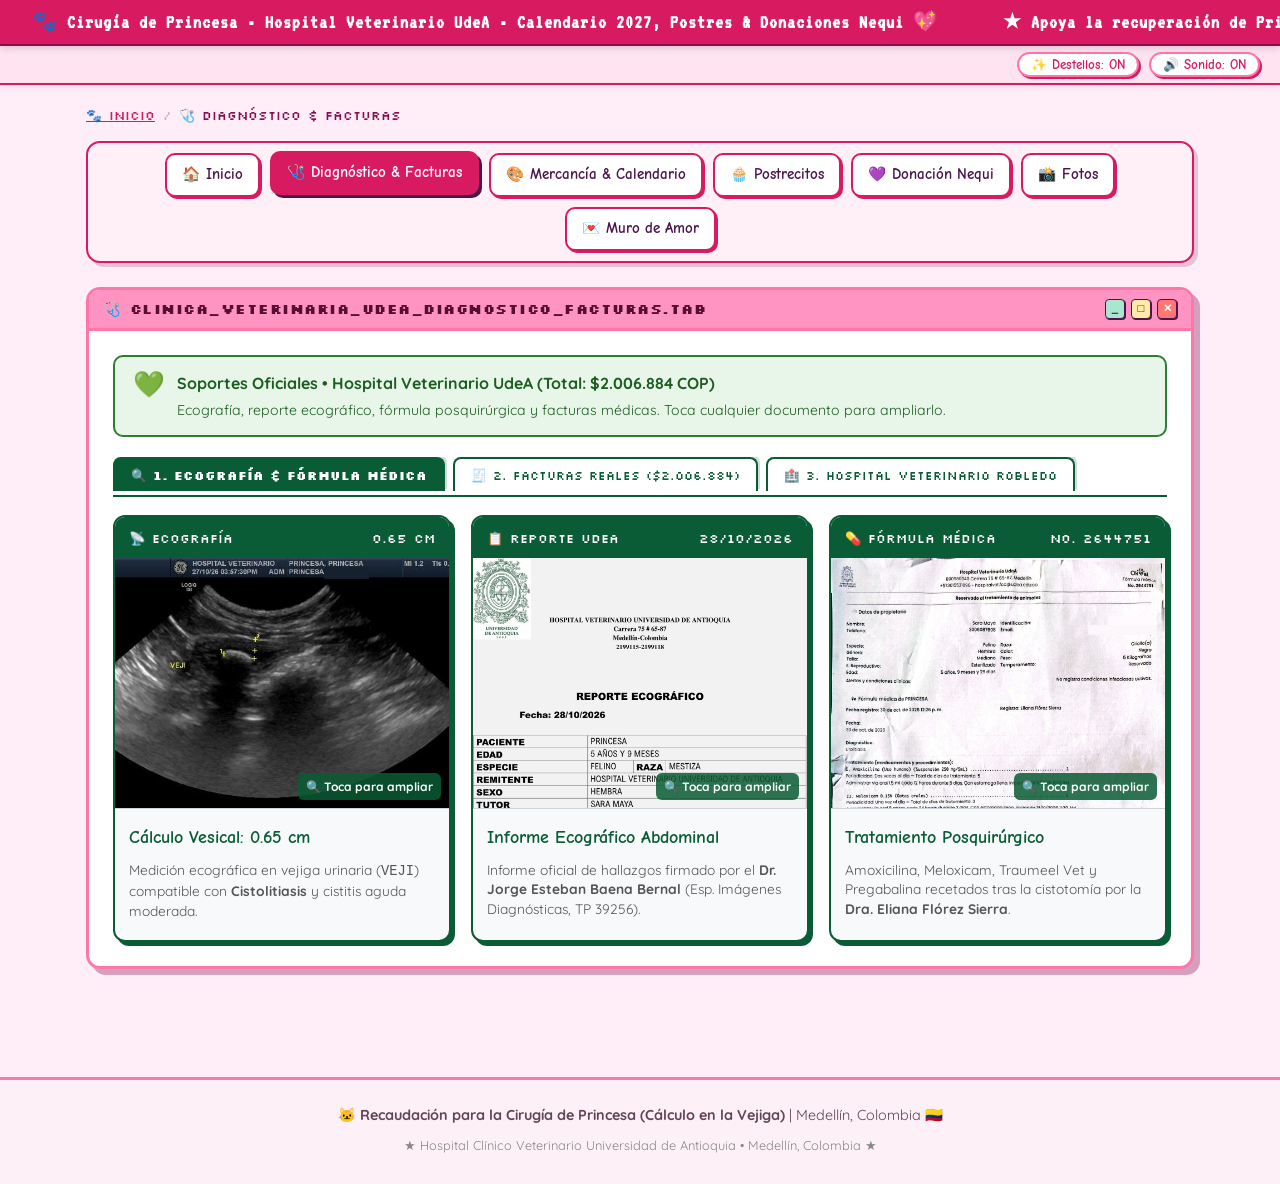
==== clinica.html @ a18be529 "Modularizacion multipagina, optimizacion movil y diseno minimalista" ====
<!DOCTYPE html>
<html lang="es">
<head>
  <meta charset="UTF-8">
  <meta name="viewport" content="width=device-width, initial-scale=1.0">
  <title>🩺 Diagnóstico & Facturas UdeA | Princesa</title>

  <!-- Favicon retro pixel cat -->
  <link rel="icon" href="data:image/svg+xml,<svg xmlns=%22http://www.w3.org/2000/svg%22 viewBox=%220 0 100 100%22><text y=%22.9em%22 font-size=%2290%22>🐱</text></svg>">

  <meta name="description" content="Página para recolectar fondos para la cirugía de mi gatita Princesa (cálculo en la vejiga) en la Clínica Veterinaria de la Universidad de Antioquia. Merch 100% arte humano, calendario 2027 y donaciones a Nequi.">

  <link rel="stylesheet" href="css/style.css?v=3">
</head>
<body>

  <!-- ========================================================================
       TOP MARQUEE OLD WEB
       ======================================================================== -->
  <div class="top-marquee-bar">
    <div class="top-marquee-content">
      <span>🐾 Cirugía de Princesa • Hospital Veterinario UdeA • Calendario 2027, Postres & Donaciones Nequi 💖</span>
      <span>★ Apoya la recuperación de Princesa • Conoce su diagnóstico y facturas médicas 🐾</span>
      <!-- Loop -->
      <span>🐾 Cirugía de Princesa • Hospital Veterinario UdeA • Calendario 2027, Postres & Donaciones Nequi 💖</span>
      <span>★ Apoya la recuperación de Princesa • Conoce su diagnóstico y facturas médicas 🐾</span>
    </div>
  </div>

  <!-- Barra de utilidades retro -->
  <div class="top-sub-bar">
    <div class="sub-bar-left">
    </div>
    <div class="sub-bar-right">
      <button class="btn-sparkle-toggle" id="btnSparkleToggle" onclick="toggleSparkles()">✨ Destellos: ON</button>
      <button class="btn-sound-toggle" id="btnSoundToggle" onclick="toggleSound()">🔊 Sonido: ON</button>
    </div>
  </div>

  <!-- ========================================================================
       CONTENEDOR PRINCIPAL
       ======================================================================== -->
  <div class="container">

    <!-- BREADCRUMB RETRO -->
    <div class="retro-breadcrumb">
      <a href="index.html">🐾 Inicio</a>
      <span class="sep">/</span>
      <span>🩺 Diagnóstico & Facturas</span>
    </div>

    <!-- NAVEGACIÓN RÁPIDA RETRO TABS -->
    <nav class="retro-tabs-nav" aria-label="Secciones">
      <a href="index.html" class="retro-tab-link"><span>🏠</span> Inicio</a>
      <a href="clinica.html" class="retro-tab-link active"><span>🩺</span> Diagnóstico & Facturas</a>
      <a href="mercancia.html" class="retro-tab-link"><span>🎨</span> Mercancía & Calendario</a>
      <a href="postres.html" class="retro-tab-link"><span>🧁</span> Postrecitos</a>
      <a href="donaciones.html" class="retro-tab-link"><span>💜</span> Donación Nequi</a>
      <a href="index.html#galeria" class="retro-tab-link"><span>📸</span> Fotos</a>
      <a href="index.html#muro" class="retro-tab-link"><span>💌</span> Muro de Amor</a>
    </nav>
    <section class="retro-window" id="clinica">
      <div class="retro-window-header">
        <div class="retro-window-title">
          <span>🩺</span>
          <span>Clinica_Veterinaria_UdeA_Diagnostico_Facturas.tab</span>
        </div>
        <div class="retro-window-controls">
          <div class="retro-win-btn min">_</div>
          <div class="retro-win-btn max">□</div>
          <div class="retro-win-btn close">✕</div>
        </div>
      </div>

      <div class="retro-window-body">

        <div class="clinic-alert-box">
          <div class="clinic-alert-icon">💚</div>
          <div>
            <strong>Soportes Oficiales • Hospital Veterinario UdeA (Total: $2.006.884 COP)</strong>
            <p style="font-size: 0.88rem; margin-top: 2px;">
              Ecografía, reporte ecográfico, fórmula posquirúrgica y facturas médicas. Toca cualquier documento para ampliarlo.
            </p>
          </div>
        </div>

        <!-- SUB-PESTAÑAS CLÍNICAS RETRO -->
        <div class="clinic-subtabs-bar">
          <button class="clinic-subtab-btn active" onclick="switchClinicSubtab('subtab-diag', this)">
            <span>🔍 1. Ecografía & Fórmula Médica</span>
          </button>
          <button class="clinic-subtab-btn" onclick="switchClinicSubtab('subtab-facturas', this)">
            <span>🧾 2. Facturas Reales ($2.006.884)</span>
          </button>
          <button class="clinic-subtab-btn" onclick="switchClinicSubtab('subtab-sede', this)">
            <span>🏥 3. Hospital Veterinario Robledo</span>
          </button>
        </div>

        <!-- SUB-PANEL 1: DIAGNÓSTICO, ECOGRAFÍA REAL Y FÓRMULA MÉDICA -->
        <div class="clinic-subtab-pane active" id="subtab-diag">
          <div class="clinic-cards-grid" style="grid-template-columns: repeat(auto-fit, minmax(280px, 1fr));">

            <!-- TARJETA A: Imagen Ecográfica Real del Cálculo (0.65 cm x 0.24 cm) -->
            <div class="clinic-doc-card">
              <div class="clinic-doc-header">
                <span>📡 ECOGRAFÍA</span>
                <span>0.65 cm</span>
              </div>
              <div class="clinic-preview-img-box" onclick="openDocLightbox('assets/img/clinica/ecografia-calculo-real.jpg', 'Ultrasonido Vejiga (VEJI) - Cálculo de 0.65 cm x 0.24 cm', 'Imagen ecográfica real tomada en el Hospital Veterinario UdeA donde se mide la estructura hiperecogénica (cálculo vesical) de 0.65 cm x 0.24 cm con sombra acústica posterior.')">
                <img src="assets/img/clinica/ecografia-calculo-real.jpg" alt="Ecografía real del cálculo de Princesa 0.65 cm" class="clinic-preview-img" style="object-fit: cover;">
                <span class="zoom-overlay-hint">🔍 Toca para ampliar</span>
              </div>
              <div class="clinic-doc-info">
                <h3 class="clinic-doc-title">Cálculo Vesical: 0.65 cm</h3>
                <p style="font-size: 0.86rem; color: #555; line-height: 1.4; margin-bottom: 6px;">
                  Medición ecográfica en vejiga urinaria (<code>VEJI</code>) compatible con <strong>Cistolitiasis</strong> y cistitis aguda moderada.
                </p>
              </div>
            </div>

            <!-- TARJETA B: Reporte Ecográfico Completo UdeA -->
            <div class="clinic-doc-card">
              <div class="clinic-doc-header">
                <span>📋 REPORTE UDEA</span>
                <span>28/10/2026</span>
              </div>
              <div class="clinic-preview-img-box" onclick="openDocLightbox('assets/img/clinica/reporte-ecografico-completo.jpg', 'Reporte Ecográfico Oficial - Hospital Veterinario UdeA', 'Informe completo firmado por el Dr. Jorge Esteban Baena Bernal (Esp. Imágenes Diagnósticas, TP 39256).')">
                <img src="assets/img/clinica/eco-reporte-p1.jpg" alt="Reporte Ecográfico UdeA Princesa" class="clinic-preview-img" style="object-fit: cover; object-position: top;">
                <span class="zoom-overlay-hint">🔍 Toca para ampliar</span>
              </div>
              <div class="clinic-doc-info">
                <h3 class="clinic-doc-title">Informe Ecográfico Abdominal</h3>
                <p style="font-size: 0.86rem; color: #555; line-height: 1.4; margin-bottom: 6px;">
                  Informe oficial de hallazgos firmado por el <strong>Dr. Jorge Esteban Baena Bernal</strong> (Esp. Imágenes Diagnósticas, TP 39256).
                </p>
              </div>
            </div>

            <!-- TARJETA C: Fórmula Médica Posquirúrgica Oficial -->
            <div class="clinic-doc-card">
              <div class="clinic-doc-header">
                <span>💊 FÓRMULA MÉDICA</span>
                <span>No. 2644751</span>
              </div>
              <div class="clinic-preview-img-box" onclick="openDocLightbox('assets/img/clinica/formula-medica-posquirurgica.jpg', 'Fórmula Médica Posquirúrgica No. 2644751 - Hospital Veterinario UdeA', 'Receta médica emitida tras la cirugía de Cistotomía por la Dra. Eliana Flórez Sierra (TP 29267).')">
                <img src="assets/img/clinica/formula-medica-posquirurgica.jpg" alt="Fórmula Médica Princesa UdeA" class="clinic-preview-img" style="object-fit: cover; object-position: top;">
                <span class="zoom-overlay-hint">🔍 Toca para ampliar</span>
              </div>
              <div class="clinic-doc-info">
                <h3 class="clinic-doc-title">Tratamiento Posquirúrgico</h3>
                <p style="font-size: 0.86rem; color: #555; line-height: 1.4; margin-bottom: 6px;">
                  Amoxicilina, Meloxicam, Traumeel Vet y Pregabalina recetados tras la cistotomía por la <strong>Dra. Eliana Flórez Sierra</strong>.
                </p>
              </div>
            </div>

          </div>
        </div>

        <!-- SUB-PANEL 2: FACTURAS REALES Y DESGLOSE TOTAL -->
        <div class="clinic-subtab-pane" id="subtab-facturas">

          <!-- TABLA RESUMEN DE COSTOS TOTALES -->
          <div style="background: #ffffff; border: 2px solid #0a5c36; border-radius: 12px; padding: 16px; margin-bottom: 18px; box-shadow: 3px 3px 0 rgba(10,92,54,0.15);">
            <h3 style="font-family: var(--font-fun); color: #0a5c36; font-size: 1.35rem; margin-bottom: 10px;">
              💰 Desglose Real Completo de Gastos Médicos y Recuperación
            </h3>
            <div style="overflow-x: auto;">
              <table style="width: 100%; border-collapse: collapse; font-size: 0.86rem;">
                <thead>
                  <tr style="background: #e8f5e9; color: #1b5e20; text-align: left; border-bottom: 2px solid #0a5c36;">
                    <th style="padding: 8px;">Fecha / Soporte</th>
                    <th style="padding: 8px;">Concepto Detallado</th>
                    <th style="padding: 8px; text-align: right;">Valor Pagado</th>
                  </tr>
                </thead>
                <tbody>
                  <tr style="border-bottom: 1px solid #eee;">
                    <td style="padding: 8px;"><strong>27 Oct 2026</strong><br><small>UdeA #1305789</small></td>
                    <td style="padding: 8px;">Urgencias ($110.000), Ecografía Abdominal ($160.000), Radiografía Simple ($135.000), Perfil III Sangre ($91.000), Canalización y Medicación IV ($48.800)</td>
                    <td style="padding: 8px; text-align: right; font-weight: bold;">$544.800 COP</td>
                  </tr>
                  <tr style="border-bottom: 1px solid #eee;">
                    <td style="padding: 8px;"><strong>28 Oct 2026</strong><br><small>UdeA #1308752</small></td>
                    <td style="padding: 8px;">Perfil III Prequirúrgico ($91.000), Evaluación Preanestésica ($52.600), TPT Coagulación ($24.200), Albúmina ($15.400), Medicación IV ($51.700)</td>
                    <td style="padding: 8px; text-align: right; font-weight: bold;">$234.900 COP</td>
                  </tr>
                  <tr style="border-bottom: 1px solid #eee;">
                    <td style="padding: 8px;"><strong>30 Oct 2026</strong><br><small>UdeA #1313537</small></td>
                    <td style="padding: 8px;"><strong>Cirugía Cistotomía</strong> ($674.400), Cultivo Microbiológico con Antibiograma ($82.100), Suturas Maxon/Maxsorb ($89.600), Anestesia General e Insumos ($58.550) - Dto. Preanestesia (-$52.600)</td>
                    <td style="padding: 8px; text-align: right; font-weight: bold;">$852.050 COP</td>
                  </tr>
                  <tr style="border-bottom: 1px solid #eee; background: #fffdf9;">
                    <td style="padding: 8px;"><strong>30 Oct 2026</strong><br><small>Laboratorio</small></td>
                    <td style="padding: 8px;"><strong>Examen de Análisis del Cálculo Extraído (Urolito)</strong> para determinar su composición mineral y prevenir recaídas</td>
                    <td style="padding: 8px; text-align: right; font-weight: bold;">$119.000 COP</td>
                  </tr>
                  <tr style="border-bottom: 1px solid #eee;">
                    <td style="padding: 8px;"><strong>30 Oct 2026</strong><br><small>Droguería Pasteur</small></td>
                    <td style="padding: 8px;"><strong>Medicamentos Uso Humano (Fórmula):</strong> <em>Pregabalina (Lyrica) 20mg/ml Suspensión Oral</em> (~$111.000) + <em>Amoxicilina Suspensión 250mg/5ml</em> (~$16.634)</td>
                    <td style="padding: 8px; text-align: right; font-weight: bold;">$127.634 COP</td>
                  </tr>
                  <tr style="border-bottom: 1px solid #eee;">
                    <td style="padding: 8px;"><strong>30 Oct 2026</strong><br><small>Skol Pet Shop</small></td>
                    <td style="padding: 8px;"><strong>Medicamentos Uso Veterinario (Fórmula):</strong> <em>Traumeel Tabletas Veterinarias (x30)</em> e insumos posquirúrgicos</td>
                    <td style="padding: 8px; text-align: right; font-weight: bold;">$57.100 COP</td>
                  </tr>
                  <tr style="border-bottom: 1px solid #eee;">
                    <td style="padding: 8px;"><strong>30 Oct 2026</strong><br><small>Maskot Pet Shop</small></td>
                    <td style="padding: 8px;"><strong>Analgésico Veterinario (Fórmula):</strong> <em>Meloxicam 0.15% Gotas Orales</em></td>
                    <td style="padding: 8px; text-align: right; font-weight: bold;">$16.900 COP</td>
                  </tr>
                  <tr style="border-bottom: 2px solid #0a5c36;">
                    <td style="padding: 8px;"><strong>30 Oct 2026</strong><br><small>Dollarcity Robledo</small></td>
                    <td style="padding: 8px;"><strong>Adecuación Habitación Aislada:</strong> Arenero nuevo y pañitos húmedos/absorbentes para recuperación posquirúrgica en una sola habitación</td>
                    <td style="padding: 8px; text-align: right; font-weight: bold;">$54.500 COP</td>
                  </tr>
                </tbody>
                <tfoot>
                  <tr style="background: #e8f5e9; color: #0a5c36; font-size: 1.05rem;">
                    <td colspan="2" style="padding: 10px 8px; font-weight: bold;">TOTAL GASTOS MÉDICOS, CIRUGÍA, MEDICAMENTOS Y CUIDADOS:</td>
                    <td style="padding: 10px 8px; text-align: right; font-weight: bold; font-family: var(--font-pixel);">$2.006.884 COP</td>
                  </tr>
                </tfoot>
              </table>
            </div>
          </div>

          <!-- GALERÍA DE SOPORTES Y FACTURAS ESCANEADAS -->
          <div class="clinic-cards-grid" style="grid-template-columns: repeat(auto-fit, minmax(240px, 1fr));">

            <!-- FACTURA 1: 27 OCT ($544.800) -->
            <div class="clinic-doc-card">
              <div class="clinic-doc-header">
                <span>🧾 FACTURA UdeA #1305789</span>
                <span>$544.800 COP</span>
              </div>
              <div class="clinic-preview-img-box" onclick="openDocLightbox('assets/img/clinica/factura-1-urgencias-eco-544k.jpg', 'Estado de Cuenta UdeA No. 1305789 ($544.800 COP)', '27 de octubre de 2026: Consulta de urgencias, Ecografía abdominal, Radiografía simple, Perfil III y medicación IV.')">
                <img src="assets/img/clinica/factura-1-urgencias-eco-544k.jpg" alt="Factura UdeA 1305789" class="clinic-preview-img" style="object-fit: cover; object-position: top;">
                <span class="zoom-overlay-hint">🔍 Ampliar Factura</span>
              </div>
              <div class="clinic-doc-info">
                <h3 class="clinic-doc-title">1. Urgencias, Eco & Rayos X</h3>
                <p style="font-size: 0.82rem; color: #444; margin-bottom: 8px;">
                  Estado de cuenta <strong>No. 1305789</strong> (27/Oct/2026). Incluye el abono inicial de $110.000 + $434.800 = <strong>$544.800 COP</strong>.
                </p>
                <button class="btn-view-doc" onclick="openDocLightbox('assets/img/clinica/factura-1-urgencias-eco-544k.jpg', 'Estado de Cuenta UdeA No. 1305789 ($544.800 COP)', '27 de octubre de 2026.')">
                  📄 Ver Factura ($544.800)
                </button>
              </div>
            </div>

            <!-- FACTURA 2: 28 OCT ($234.900) -->
            <div class="clinic-doc-card">
              <div class="clinic-doc-header">
                <span>🧾 FACTURA UdeA #1308752</span>
                <span>$234.900 COP</span>
              </div>
              <div class="clinic-preview-img-box" onclick="openDocLightbox('assets/img/clinica/factura-2-prequirurgico-234k.jpg', 'Estado de Cuenta UdeA No. 1308752 ($234.900 COP)', '28 de octubre de 2026: Perfil III, Albúmina, TPT Coagulación, Evaluación Preanestésica y medicación.')">
                <img src="assets/img/clinica/factura-2-prequirurgico-234k.jpg" alt="Factura UdeA 1308752" class="clinic-preview-img" style="object-fit: cover; object-position: top;">
                <span class="zoom-overlay-hint">🔍 Ampliar Factura</span>
              </div>
              <div class="clinic-doc-info">
                <h3 class="clinic-doc-title">2. Exámenes Prequirúrgicos</h3>
                <p style="font-size: 0.82rem; color: #444; margin-bottom: 8px;">
                  Estado de cuenta <strong>No. 1308752</strong> (28/Oct/2026). Laboratorios de coagulación, albúmina y valoración preanestésica: <strong>$234.900 COP</strong>.
                </p>
                <button class="btn-view-doc" onclick="openDocLightbox('assets/img/clinica/factura-2-prequirurgico-234k.jpg', 'Estado de Cuenta UdeA No. 1308752 ($234.900 COP)', '28 de octubre de 2026.')">
                  📄 Ver Factura ($234.900)
                </button>
              </div>
            </div>

            <!-- FACTURA 3: 30 OCT CIRUGÍA ($852.050) -->
            <div class="clinic-doc-card">
              <div class="clinic-doc-header">
                <span>🧾 FACTURA UdeA #1313537</span>
                <span>$852.050 COP</span>
              </div>
              <div class="clinic-preview-img-box" onclick="openDocLightbox('assets/img/clinica/factura-3-cirugia-cistotomia-852k.jpg', 'Estado de Cuenta UdeA No. 1313537 - Cirugía Cistotomía ($852.050 COP)', '30 de octubre de 2026: Cirugía Cistotomía ($674.400), Cultivo con antibiograma ($82.100), suturas y anestesia.')">
                <img src="assets/img/clinica/factura-3-cirugia-cistotomia-852k.jpg" alt="Factura UdeA 1313537 Cirugía" class="clinic-preview-img" style="object-fit: cover; object-position: top;">
                <span class="zoom-overlay-hint">🔍 Ampliar Factura</span>
              </div>
              <div class="clinic-doc-info">
                <h3 class="clinic-doc-title">3. Cirugía Cistotomía & Cultivo</h3>
                <p style="font-size: 0.82rem; color: #444; margin-bottom: 8px;">
                  Estado de cuenta <strong>No. 1313537</strong> (30/Oct/2026). Intervención quirúrgica, cultivo microbiológico e insumos: <strong>$852.050 COP</strong> (+ $119.000 análisis del cálculo).
                </p>
                <button class="btn-view-doc" onclick="openDocLightbox('assets/img/clinica/factura-3-cirugia-cistotomia-852k.jpg', 'Estado de Cuenta UdeA No. 1313537 - Cirugía Cistotomía ($852.050 COP)', '30 de octubre de 2026.')">
                  📄 Ver Factura ($852.050)
                </button>
              </div>
            </div>

            <!-- SOPORTE 4: MEDICAMENTOS Y ARENERO ($256.134) -->
            <div class="clinic-doc-card">
              <div class="clinic-doc-header">
                <span>💳 MEDICAMENTOS & CUIDADOS</span>
                <span>$256.134 COP</span>
              </div>
              <div class="clinic-preview-img-box" onclick="openDocLightbox('assets/img/clinica/comprobante-medicamentos-insumos.jpg', 'Pagos de Medicamentos Formulados y Adecuación ($256.134 COP)', 'Droguería Pasteur ($127.634: Lyrica Pregabalina + Amoxicilina), Skol Pet Shop ($57.100: Traumeel), Maskot ($16.900: Meloxicam gotas) y Dollarcity Robledo ($54.500: Arenero y pañitos).')">
                <img src="assets/img/clinica/comprobante-medicamentos-insumos.jpg" alt="Comprobante Medicamentos y Arenero" class="clinic-preview-img" style="object-fit: cover;">
                <span class="zoom-overlay-hint">🔍 Ampliar Soporte</span>
              </div>
              <div class="clinic-doc-info">
                <h3 class="clinic-doc-title">4. Farmacia, Pet Shop & Arenero</h3>
                <p style="font-size: 0.82rem; color: #444; margin-bottom: 8px;">
                  Compras de la fórmula médica: <strong>Pasteur ($127.634)</strong>, <strong>Skol ($57.100)</strong>, <strong>Maskot ($16.900)</strong> y <strong>Arenero + Pañitos ($54.500)</strong>.
                </p>
                <button class="btn-view-doc" onclick="openDocLightbox('assets/img/clinica/comprobante-medicamentos-insumos.jpg', 'Pagos de Medicamentos Formulados y Adecuación ($256.134 COP)', 'Comprobante de compras con tarjeta.')">
                  📄 Ver Movimientos ($256.134)
                </button>
              </div>
            </div>

          </div>
        </div>

        <!-- SUB-PANEL 3: DATOS DEL HOSPITAL ROBLEDO -->
        <div class="clinic-subtab-pane" id="subtab-sede">
          <div style="background: #ffffff; border: 2px solid #0a5c36; border-radius: 12px; padding: 22px;">
            <h3 style="font-family: var(--font-fun); color: #0a5c36; font-size: 1.4rem; margin-bottom: 8px;">
              🏛️ Hospital Veterinario - Facultad de Ciencias Agrarias (UdeA)
            </h3>
            <p style="font-size: 0.95rem; color: #333; margin-bottom: 12px;">
              Princesa está siendo atendida en la sede Robledo de la Universidad de Antioquia, el centro docente y asistencial de mayor referencia veterinaria de la ciudad de Medellín.
            </p>
            <div style="display: grid; grid-template-columns: repeat(auto-fit, minmax(220px, 1fr)); gap: 14px; font-size: 0.88rem;">
              <div style="background: #f8f9fa; padding: 12px; border-radius: 8px; border-left: 4px solid #0a5c36;">
                <strong>📍 Ubicación:</strong><br>
                Carrera 75 # 65-87, Sede Robledo, Medellín
              </div>
              <div style="background: #f8f9fa; padding: 12px; border-radius: 8px; border-left: 4px solid #0a5c36;">
                <strong>🩺 Especialidad:</strong><br>
                Cirugía de Pequeñas Especies y Cuidados Intensivos
              </div>
              <div style="background: #f8f9fa; padding: 12px; border-radius: 8px; border-left: 4px solid #0a5c36;">
                <strong>👩‍⚕️ Atención:</strong><br>
                Médicos Veterinarios Docentes y Residentes UdeA
              </div>
            </div>
          </div>
        </div>

      </div>
    </section>

  </div>

  <!-- ========================================================================
       BOTÓN FLOTANTE DEL CARRITO (CONTEO DINÁMICO)
       ======================================================================== -->
  <button class="floating-cart-btn" id="floatingCartBtn" onclick="openCartModal()" style="display: none;">
    <span>🛒 Carrito</span>
    <span class="cart-count-badge" id="cartBadgeCount">0</span>
  </button>

  <!-- ========================================================================
       MODAL DE CARRITO & CHECKOUT INTELIGENTE
       ======================================================================== -->
  <div class="modal-overlay" id="cartModal">
    <div class="modal-window" style="max-width: 620px;">

      <div class="modal-header">
        <div class="modal-title">
          <span>🛍️</span> Tu Pedido Solidario para Princesa
        </div>
        <button class="retro-win-btn close" onclick="closeCartModal()">✕</button>
      </div>

      <div class="modal-body">

        <!-- VISTA 1: FORMULARIO Y PRODUCTOS -->
        <div id="cartFormView">
          <div class="cart-items-list" id="cartModalItems">
            <!-- Dinámico vía JS -->
          </div>

          <!-- Selector de Zona de Entrega -->
          <div style="background: #fff8fc; border: 2px dashed #ff77a9; border-radius: 10px; padding: 12px; margin: 12px 0;">
            <label style="font-family: var(--font-fun); font-weight: bold; font-size: 0.95rem; color: #4a154b; display: block; margin-bottom: 4px;">
              🛵 Zona de Entrega (Tarifa DiDi / Uber Flash):
            </label>
            <small style="color: #880e4f; display: block; margin-bottom: 8px; font-weight: 600;">
              * Los precios de domicilio mostrados son un aproximado. Para otras zonas, cuesta lo que marque el domicilio.
            </small>

            <select id="checkoutShippingZone" class="form-select" onchange="onShippingSelectChange(this)" style="width: 100%; font-weight: 500;">
              <!-- Puntos Gratuitos -->
              <optgroup label="📍 Puntos de Entrega GRATUITOS ($0 COP)">
                <option value="pickup-udea" data-price="0" selected>📍 Universidad de Antioquia (UdeA): Porterías de la Sede Principal - GRATIS</option>
                <option value="pickup-unal" data-price="0">📍 Universidad Nacional (UNAL): Sede Volador / Minas - GRATIS</option>
                <option value="pickup-almamater" data-price="0">📍 Hospital Alma Máter de Antioquia (Antigua IPS) - GRATIS</option>
                <option value="pickup-upb" data-price="0">📍 Hospital UPB (Clínica Univ. Bolivariana) - GRATIS</option>
              </optgroup>
              <!-- Domicilios DiDi / Uber Flash (Precios aproximados) -->
              <optgroup label="🛵 Domicilio en Moto (Precios aproximados)">
                <option value="didi-cercana" data-price="6500">🛵 Zona 1: Centro / Chagualo / Prado / Boston / Aranjuez (~$6.500 COP aprox.)</option>
                <option value="didi-media" data-price="9500">🛵 Zona 2: Laureles / Estadio / Belén / Floresta (~$9.500 COP aprox.)</option>
                <option value="didi-sur-norte" data-price="13500">🛵 Zona 3: El Poblado / Envigado / Bello (~$13.500 COP aprox.)</option>
                <option value="didi-extremos" data-price="17500">🛵 Zona 4: Sabaneta / Itagüí sur / Caldas (~$17.500 COP aprox.)</option>
                <option value="otras-zonas" data-price="0">🛵 Otras zonas (Lo que cueste el domicilio)</option>
              </optgroup>
              <!-- Nacional -->
              <optgroup label="📦 Envíos Fuera de Medellín">
                <option value="nacional" data-price="15000">📦 Envío Nacional por Transportadora (~$15.000 COP aprox.)</option>
              </optgroup>
            </select>

            <!-- Guía rápida de puntos gratuitos y barrios por zona a la hora de pagar -->
            <details style="margin-top: 8px; background: #ffffff; border: 1.5px solid #f3a6cf; border-radius: 8px; padding: 8px 10px; font-size: 0.8rem; color: #4a154b;">
              <summary style="cursor: pointer; font-weight: bold; color: #880e4f;">
                📍 Ver detalle de puntos gratuitos y tarifas aproximadas ▾
              </summary>
              <div style="margin-top: 8px; display: grid; gap: 6px; color: #333;">
                <div style="background: #e8f5e9; border: 1px solid #2e7d32; border-radius: 6px; padding: 6px 8px;">
                  <strong style="color: #1b5e20;">📍 Puntos de Entrega GRATUITOS ($0 COP):</strong>
                  <div style="margin-top: 3px;">• <strong>Universidad Nacional (UNAL):</strong> Sede Volador / Minas</div>
                  <div>• <strong>Universidad de Antioquia (UdeA):</strong> Porterías de la Sede Principal</div>
                  <div>• <strong>Hospital Alma Máter:</strong> Portería (Antigua IPS Universitaria)</div>
                  <div>• <strong>Hospital UPB:</strong> Clínica Universitaria Bolivariana / Campus UPB</div>
                </div>
                <div>• <strong style="color: #d81b60;">Zona 1 (~$6.500 aprox.):</strong> Chagualo, Centro, Prado, Robledo bajo (Fac. Agrarias), Sevilla, Aranjuez, Boston.</div>
                <div>• <strong style="color: #d81b60;">Zona 2 (~$9.500 aprox.):</strong> Laureles, Estadio, Belén, Floresta, Conquistadores, San Joaquín, Robledo medio.</div>
                <div>• <strong style="color: #d81b60;">Zona 3 (~$13.500 aprox.):</strong> El Poblado (Manila, Provenza, Castropol), Envigado casco urbano, Bello (Cabañas, Madera).</div>
                <div>• <strong style="color: #d81b60;">Zona 4 (~$17.500 aprox.):</strong> Sabaneta, Itagüí sur, Caldas, Copacabana, San Antonio de Prado.</div>
                <div>• <strong style="color: #d81b60;">Otras zonas:</strong> Lo que cueste el domicilio.</div>
                <div>• <strong style="color: #0366d6;">Envío Nacional (~$15.000 aprox.):</strong> Bogotá, Cali, Bucaramanga, etc. por Interrapidísimo / Envía con guía.</div>
                <div style="font-style: italic; color: #666; margin-top: 2px;">* Todos los precios de domicilio mostrados son un aproximado según la tarifa de DiDi / Uber Flash al momento del envío.</div>
              </div>
            </details>
          </div>

          <!-- Desglose de totales -->
          <div style="background: #fff0f7; border: 2px solid var(--pink-main); border-radius: 10px; padding: 12px; display: flex; flex-direction: column; gap: 4px;">
            <div style="display: flex; justify-content: space-between; font-size: 0.9rem; color: #555;">
              <span>Subtotal Productos:</span>
              <span id="cartModalSubtotal">$0 COP</span>
            </div>
            <div style="display: flex; justify-content: space-between; font-size: 0.9rem; color: #555;">
              <span>Costo de Entrega:</span>
              <span id="cartModalShippingCost" style="font-weight: bold; color: #0a5c36;">GRATIS</span>
            </div>
            <div style="border-top: 1px dashed #ffb6c1; margin-top: 4px; padding-top: 6px; display: flex; justify-content: space-between; font-size: 1.2rem; font-weight: bold; color: var(--pink-deep);">
              <span>TOTAL A PAGAR:</span>
              <span id="cartModalTotal">$0 COP</span>
            </div>
          </div>

          <!-- Formulario de Registro Obligatorio de Entrega (Guardado en Base de Datos) -->
          <div class="cart-form-group" style="margin-top: 14px;">
            <div style="background: #e8f5e9; border: 1.5px solid #2e7d32; border-radius: 8px; padding: 10px; margin-bottom: 8px; font-size: 0.82rem; color: #1b5e20;">
              🔒 <strong>Datos protegidos y guardados:</strong> Toda tu información se registra en la base de datos de pedidos para que nunca se traspapele ni se pierda.
            </div>

            <label style="font-family: var(--font-fun); font-weight: bold; font-size: 0.88rem;">
              Nombre Completo de quien recibe: <span style="color:red;">*</span>
            </label>
            <input type="text" id="checkoutName" class="form-input" placeholder="Ej: Mariana Gómez" required>

            <label style="font-family: var(--font-fun); font-weight: bold; font-size: 0.88rem; margin-top: 6px;">
              Celular / WhatsApp (indispensable para coordinar despacho): <span style="color:red;">*</span>
            </label>
            <input type="tel" id="checkoutPhone" class="form-input" placeholder="Ej: 310 987 6543" required>

            <div style="display: grid; grid-template-columns: 1fr 1fr; gap: 8px; margin-top: 6px;">
              <div>
                <label style="font-family: var(--font-fun); font-weight: bold; font-size: 0.88rem;">
                  Ciudad / Municipio: <span style="color:red;">*</span>
                </label>
                <input type="text" id="checkoutCity" class="form-input" placeholder="Ej: Medellín" required>
              </div>
              <div>
                <label style="font-family: var(--font-fun); font-weight: bold; font-size: 0.88rem;">
                  Barrio o Sector:
                </label>
                <input type="text" id="checkoutNeighborhood" class="form-input" placeholder="Ej: Laureles / Prado">
              </div>
            </div>

            <label style="font-family: var(--font-fun); font-weight: bold; font-size: 0.88rem; margin-top: 6px;">
              Dirección exacta (Calle, Carrera, Edificio/Casa, Apto): <span style="color:red;">*</span>
            </label>
            <input type="text" id="checkoutAddress" class="form-input" placeholder="Ej: Circular 4 # 71-25, Apto 302" required>

            <label style="font-family: var(--font-fun); font-weight: bold; font-size: 0.88rem; margin-top: 6px;">
              Indicaciones adicionales para el mensajero (opcional):
            </label>
            <input type="text" id="checkoutNotes" class="form-input" placeholder="Ej: Dejar en portería o timbrar">
          </div>

          <div style="margin-top: 18px; display: flex; flex-direction: column; gap: 8px;">
            <button class="btn-retro btn-whatsapp" onclick="processOrderCheckout()" style="width: 100%;">
              <span>💾 Confirmar y Guardar Pedido en el Sistema</span>
            </button>

            <button class="btn-retro btn-merch" onclick="closeCartModal()" style="width: 100%; font-size: 0.88rem; padding: 6px;">
              Seguir Mirando Más Productos
            </button>
          </div>
        </div>

        <!-- VISTA 2: CONFIRMACIÓN Y PASO A PASO NEQUI + WHATSAPP -->
        <div id="cartSuccessView" style="display: none;">
          <div class="order-success-box">
            <div style="font-size: 2.2rem;">🎉🐾</div>
            <h3 style="font-family: var(--font-fun); color: #880e4f; font-size: 1.4rem;">
              ¡Tu Pedido ha quedado Guardado en el Sistema!
            </h3>
            <div class="order-success-code" id="successOrderCode">#PRINCESA-0000</div>
            <p style="font-size: 0.88rem; color: #555;">
              Cliente: <strong id="successClientName"></strong><br>
              Entrega en: <span id="successClientAddress"></span><br>
              Método: <strong id="successShippingZone"></strong>
            </p>
          </div>

          <div class="step-instruction-box">
            <div class="step-item">
              <span class="step-circle-badge">1</span>
              <div>
                <strong>Transfiere el total a Nequi:</strong>
                <div style="font-size: 1.3rem; font-weight: bold; color: #d81b60; margin: 2px 0;" id="successOrderTotal">
                  $0 COP
                </div>
                <div style="display: flex; align-items: center; gap: 8px; margin-top: 4px; flex-wrap: wrap;">
                  <span style="font-family: monospace; font-size: 1.1rem; background: #fff0f7; padding: 3px 8px; border-radius: 4px; border: 1px solid #ff77a9;">
                    300 608 7608
                  </span>
                  <button class="btn-copy" onclick="copyNequiNumber()" style="padding: 4px 10px; font-size: 0.8rem;">
                    📋 Copiar Llave / Nequi
                  </button>
                </div>
                <div style="margin-top: 10px; text-align: center; background: #ffffff; border: 2px dashed #ff007f; border-radius: 10px; padding: 8px; max-width: 190px;">
                  <img src="assets/img/badges/nequi-qr.jpg" alt="QR Nequi Sara Acevedo" style="width: 100%; height: auto; border-radius: 6px; display: block;">
                  <small style="font-size: 0.72rem; color: #4a154b; font-weight: bold;">Escanea con Nequi o Bre-B</small>
                </div>
              </div>
            </div>

            <div class="step-item" style="border-top: 1px dashed #ffb6c1; padding-top: 10px;">
              <span class="step-circle-badge">2</span>
              <div>
                <strong>Envía tu pantallazo de pago a Sara por WhatsApp:</strong>
                <p style="font-size: 0.85rem; color: #555; margin-top: 2px;">
                  Tus datos de dirección <strong>ya quedaron guardados en la base de datos de la página</strong>. Al tocar el botón, WhatsApp se abrirá con el código de tu pedido para que solo adjuntes el pantallazo de Nequi.
                </p>
              </div>
            </div>
          </div>

          <div style="margin-top: 16px; display: flex; flex-direction: column; gap: 8px;">
            <button class="btn-retro btn-whatsapp" onclick="sendOrderProofToWhatsApp()" style="width: 100%;">
              <span>📲 Abrir WhatsApp y Enviar Pantallazo</span>
            </button>
            <button class="btn-retro btn-outline-clinic" onclick="downloadOrderReceipt()" style="width: 100%; font-size: 0.85rem; padding: 6px;">
              📄 Descargar Comprobante Digital (.txt)
            </button>
            <button class="btn-retro btn-merch" onclick="closeCartModal()" style="width: 100%; font-size: 0.85rem; padding: 6px;">
              Cerrar Ventana
            </button>
          </div>
        </div>

      </div>

    </div>
  </div>

  <!-- ========================================================================
       MODAL LIGHTBOX PARA FACTURAS & DOCUMENTOS UdeA
       ======================================================================== -->
  <div class="modal-overlay" id="lightboxModal">
    <div class="modal-window lightbox-modal-window">

      <div class="modal-header">
        <div class="modal-title" id="lightboxTitle">
          Documento Clínico UdeA
        </div>
        <button class="retro-win-btn close" onclick="closeDocLightbox()">✕</button>
      </div>

      <div class="modal-body" style="text-align: center;">
        <img src="" alt="Documento Ampliado" id="lightboxImg" class="lightbox-img">
        <p id="lightboxCaption" style="margin-top: 10px; font-size: 0.9rem; color: #555;"></p>
        <button class="btn-retro btn-outline-clinic" onclick="closeDocLightbox()" style="margin-top: 12px;">
          Cerrar Vista
        </button>
      </div>

    </div>
  </div>

  <!-- ========================================================================
       FOOTER RETRO
       ======================================================================== -->
  <footer class="footer-retro">
    <p>
      🐱 <strong>Recaudación para la Cirugía de Princesa (Cálculo en la Vejiga)</strong> | Medellín, Colombia 🇨🇴
    </p>
    <p style="font-size: 0.8rem; color: #888; margin-top: 8px;">
      ★ Hospital Clínico Veterinario Universidad de Antioquia • Medellín, Colombia ★
    </p>
  </footer>

  <!-- Scripts -->
  <script src="js/app.js?v=6"></script>
</body>
</html>
---- css/style.css ----
/* ==========================================================================
   PRINCESA'S RESCUE QUEST - ESTILO OLD WEB & GIRLIE Y2K
   Diseño inspirado en Web Design Museum (1998 - 2004) + Geocities + Kawaii Y2K
   Completamente Responsive, Intuitivo y Accesible para Móvil y Desktop
   ========================================================================== */

@import url('https://fonts.googleapis.com/css2?family=VT323&family=Silkscreen:wght@400;700&family=Quicksand:wght@400;500;600;700&family=Comic+Neue:ital,wght@0,400;0,700;1,400&display=swap');

:root {
  --bg-pastel: #ffeef8;
  --bg-pattern: #fbe4f0;
  --pink-light: #ffd6ec;
  --pink-main: #ff77a9;
  --pink-dark: #d81b60;
  --pink-deep: #880e4f;
  --lavender: #e8d7ff;
  --lavender-dark: #7b2cbf;
  --yellow-sparkle: #fff275;
  --yellow-dark: #b8860b;
  --mint: #cbf3f0;
  --nequi-purple: #20002c;
  --nequi-pink: #ff007f;

  --font-retro-title: 'VT323', monospace;
  --font-pixel: 'Silkscreen', cursive;
  --font-fun: 'Comic Neue', 'Comic Sans MS', cursive, sans-serif;
  --font-body: 'Quicksand', -apple-system, BlinkMacSystemFont, 'Segoe UI', Roboto, sans-serif;

  --retro-bevel: 3px solid;
  --border-light: #ffffff;
  --border-dark: #e096ba;
  --box-shadow-retro: 4px 4px 0px rgba(216, 27, 96, 0.25);
  --box-shadow-window: 6px 6px 0px rgba(136, 14, 79, 0.35);
  --border-radius-window: 14px;
}

/* Reset y base */
*, *::before, *::after {
  box-sizing: border-box;
  margin: 0;
  padding: 0;
}

html {
  scroll-behavior: smooth;
  font-size: 16px;
}

body {
  font-family: var(--font-body);
  color: #3b202e;
  background-color: var(--bg-pastel);
  line-height: 1.6;
  min-height: 100vh;
  position: relative;
  overflow-x: hidden;
}

/* Sparkle cursor opcional */
.sparkle-particle {
  position: fixed;
  pointer-events: none;
  width: 10px;
  height: 10px;
  background: var(--pink-main);
  border-radius: 50%;
  animation: sparkle-fade 0.8s forwards;
  z-index: 99999;
}

@keyframes sparkle-fade {
  0% { transform: scale(1) translate(0, 0); opacity: 1; }
  100% { transform: scale(0.2) translate(10px, 15px); opacity: 0; }
}

/* ==========================================================================
   OLD WEB TOP MARQUEE & BAR
   ========================================================================== */
.top-marquee-bar {
  background: #d81b60;
  color: #fff;
  padding: 6px 0;
  font-family: var(--font-retro-title);
  font-size: 1.25rem;
  font-weight: bold;
  letter-spacing: 1px;
  border-bottom: 2px solid #880e4f;
  overflow: hidden;
  position: relative;
  z-index: 100;
  box-shadow: 0 2px 8px rgba(0,0,0,0.15);
}

@keyframes gradientShift {
  0% { background-position: 0% 50%; }
  50% { background-position: 100% 50%; }
  100% { background-position: 0% 50%; }
}

.top-marquee-content {
  display: flex;
  white-space: nowrap;
  animation: marqueeScroll 28s linear infinite;
}

.top-marquee-content span {
  padding: 0 2rem;
}

@keyframes marqueeScroll {
  0% { transform: translateX(0); }
  100% { transform: translateX(-50%); }
}

/* Top Mini Controls Bar */
.top-sub-bar {
  background: #ffe3f1;
  border-bottom: 2.5px solid var(--pink-dark);
  padding: 6px 20px;
  display: flex;
  justify-content: flex-end;
  align-items: center;
  font-size: 0.88rem;
  font-family: var(--font-fun);
  flex-wrap: wrap;
  gap: 8px;
  box-shadow: 0 2px 6px rgba(136, 14, 79, 0.08);
}

.sub-bar-left:empty {
  display: none;
}

.sub-bar-left {
  display: flex;
  align-items: center;
  gap: 10px;
}

.sub-bar-right {
  display: flex;
  align-items: center;
  gap: 10px;
  margin-left: auto;
}

.btn-sound-toggle, .btn-sparkle-toggle {
  background: #ffffff;
  border: 2px solid var(--pink-main);
  border-radius: 20px;
  padding: 3px 12px;
  font-family: var(--font-fun);
  font-size: 0.8rem;
  font-weight: bold;
  color: var(--pink-dark);
  cursor: pointer;
  box-shadow: 2px 2px 0 var(--pink-dark);
  transition: all 0.15s ease;
}

.btn-sound-toggle:hover, .btn-sparkle-toggle:hover {
  background: var(--pink-light);
  transform: translate(-1px, -1px);
  box-shadow: 3px 3px 0 var(--pink-dark);
}

.btn-sound-toggle:active, .btn-sparkle-toggle:active {
  transform: translate(1px, 1px);
  box-shadow: 1px 1px 0 var(--pink-dark);
}

/* ==========================================================================
   LAYOUT PRINCIPAL
   ========================================================================== */
.container {
  width: 100%;
  max-width: 1140px;
  margin: 0 auto;
  padding: 20px 16px 80px 16px;
}

/* ==========================================================================
   VENTANAS RETRO (OLD WEB OS / GEOCITIES FRAMES)
   ========================================================================== */
.retro-window {
  background: #ffffff;
  border: 3px solid var(--pink-main);
  border-radius: var(--border-radius-window);
  box-shadow: var(--box-shadow-window);
  margin-bottom: 28px;
  overflow: visible;
  transition: transform 0.2s ease, box-shadow 0.2s ease;
  position: relative;
}

.retro-window:hover {
  box-shadow: 8px 8px 0px rgba(136, 14, 79, 0.4);
}

.retro-window-header {
  background: #ff94c2;
  border-bottom: 3px solid var(--pink-main);
  border-radius: calc(var(--border-radius-window) - 3px) calc(var(--border-radius-window) - 3px) 0 0;
  padding: 8px 14px;
  display: flex;
  justify-content: space-between;
  align-items: center;
  user-select: none;
}

.retro-window-title {
  display: flex;
  align-items: center;
  gap: 8px;
  font-family: var(--font-pixel);
  font-size: 0.88rem;
  font-weight: bold;
  color: #590d34;
  letter-spacing: 0.5px;
}

.retro-window-controls {
  display: flex;
  gap: 6px;
}

.retro-win-btn {
  width: 20px;
  height: 20px;
  border-radius: 4px;
  border: 1.5px solid #4a154b;
  background: #ffffff;
  display: flex;
  align-items: center;
  justify-content: center;
  font-size: 0.7rem;
  font-weight: bold;
  cursor: pointer;
  box-shadow: 1px 1px 0 #4a154b;
}

.retro-win-btn.close {
  background: #ff7675;
  color: #fff;
}
.retro-win-btn.max {
  background: #ffeaa7;
}
.retro-win-btn.min {
  background: #a8e6cf;
}

.retro-window-body {
  padding: 24px;
}

@media (max-width: 600px) {
  .retro-window-body {
    padding: 16px 12px;
  }
}

/* ==========================================================================
   HERO / BANNER PRINCIPAL
   ========================================================================== */
.hero-window {
  border-color: #d81b60;
  background: #ffffff;
}

.hero-grid {
  display: grid;
  grid-template-columns: 1fr;
  gap: 24px;
  align-items: center;
}

@media (min-width: 820px) {
  .hero-grid {
    grid-template-columns: 320px 1fr;
  }
}

.hero-avatar-card {
  text-align: center;
  position: relative;
}

.polaroid-frame {
  background: #ffffff;
  padding: 14px 14px 24px 14px;
  border: 3px solid var(--pink-main);
  border-radius: 8px;
  box-shadow: 4px 6px 0px rgba(216, 27, 96, 0.3);
  display: inline-block;
  transform: rotate(-2deg);
  transition: transform 0.3s ease;
  max-width: 100%;
}

.polaroid-frame:hover {
  transform: rotate(0deg) scale(1.02);
}

.washi-tape {
  position: absolute;
  top: -12px;
  left: 50%;
  transform: translateX(-50%) rotate(2deg);
  width: 90px;
  height: 24px;
  background: rgba(255, 234, 167, 0.85);
  border-left: 2px dashed #d6a2e8;
  border-right: 2px dashed #d6a2e8;
  box-shadow: 0 1px 3px rgba(0,0,0,0.1);
  z-index: 5;
}

.hero-cat-img {
  width: 100%;
  max-width: 270px;
  height: auto;
  aspect-ratio: 1 / 1;
  border-radius: 4px;
  object-fit: cover;
  border: 2px solid #ffd1eb;
  display: block;
  margin: 0 auto;
}

.polaroid-caption {
  font-family: var(--font-fun);
  font-size: 1.15rem;
  font-weight: bold;
  color: var(--pink-dark);
  margin-top: 10px;
}

.hero-info {
  display: flex;
  flex-direction: column;
  gap: 16px;
}

.retro-title-tag {
  display: inline-flex;
  align-items: center;
  gap: 8px;
  background: #d81b60;
  border: 2px solid #20002c;
  padding: 6px 16px;
  border-radius: 999px;
  font-family: var(--font-pixel);
  font-size: 0.82rem;
  font-weight: bold;
  color: #ffffff;
  box-shadow: 3px 3px 0 #20002c;
  width: fit-content;
  max-width: 100%;
  letter-spacing: 0.4px;
}

.hero-main-title {
  font-family: var(--font-fun);
  font-size: 2.2rem;
  font-weight: 800;
  line-height: 1.18;
  color: #4a154b;
  text-shadow: 1px 1px 0 #ffd6ec;
}

@media (max-width: 600px) {
  .hero-main-title {
    font-size: 1.65rem;
  }
}

.hero-subtitle {
  font-size: 1.06rem;
  line-height: 1.55;
  color: #3b1c32;
  background: #fff0f7;
  border-left: 5px solid var(--pink-dark);
  border-top: 1.5px solid #f3a6cf;
  border-right: 1.5px solid #f3a6cf;
  border-bottom: 1.5px solid #f3a6cf;
  padding: 12px 16px;
  border-radius: 0 12px 12px 0;
  box-shadow: 3px 3px 0 rgba(216, 27, 96, 0.14);
  font-weight: 600;
}

.hero-subtitle strong {
  color: #b00048;
  font-weight: 800;
}

/* Barra de progreso de recaudación retro */
.fund-meter-box {
  background: #fff0f7;
  border: 2px dashed var(--pink-main);
  border-radius: 12px;
  padding: 16px;
  margin-top: 6px;
}

.fund-meter-labels {
  display: flex;
  justify-content: space-between;
  align-items: baseline;
  flex-wrap: wrap;
  gap: 6px;
  margin-bottom: 8px;
  font-family: var(--font-pixel);
  font-size: 0.85rem;
}

.fund-collected {
  color: #0f5132;
  font-weight: bold;
  font-size: 1.1rem;
}

.fund-goal {
  color: #880e4f;
  font-size: 0.85rem;
}

.progress-bar-retro-outer {
  width: 100%;
  height: 28px;
  background: #ffffff;
  border: 2px solid #880e4f;
  border-radius: 14px;
  overflow: hidden;
  box-shadow: inset 2px 2px 4px rgba(0,0,0,0.15);
  position: relative;
}

.progress-bar-retro-inner {
  height: 100%;
  width: 52%; /* Dinámico vía JS */
  background: #ff77a9;
  border-radius: 12px;
  transition: width 1s ease-in-out;
  position: relative;
  display: flex;
  align-items: center;
  justify-content: flex-end;
  padding-right: 8px;
  color: #ffffff;
  font-family: var(--font-retro-title);
  font-size: 1.1rem;
  font-weight: bold;
  text-shadow: 1px 1px 2px rgba(0,0,0,0.4);
}

.hero-cta-group {
  display: grid;
  grid-template-columns: repeat(2, 1fr);
  gap: 12px;
  margin-top: 8px;
}

@media (max-width: 620px) {
  .hero-cta-group {
    grid-template-columns: 1fr;
    gap: 10px;
  }
}

/* ==========================================================================
   BOTONES RETRO ESTILO OLD WEB / BEVEL
   ========================================================================== */
.btn-retro {
  display: inline-flex;
  align-items: center;
  justify-content: center;
  gap: 8px;
  padding: 11px 16px;
  font-family: var(--font-fun);
  font-size: 1rem;
  font-weight: 800;
  text-decoration: none;
  cursor: pointer;
  border-radius: 10px;
  transition: all 0.15s ease;
  border: 2.5px solid #20002c;
  box-shadow: 4px 4px 0px #20002c;
  text-align: center;
  white-space: normal;
  line-height: 1.25;
}

.btn-retro:hover {
  transform: translate(-2px, -2px);
  box-shadow: 6px 6px 0px #20002c;
}

.btn-retro:active {
  transform: translate(2px, 2px);
  box-shadow: 2px 2px 0px #20002c;
}

.btn-nequi {
  background: var(--nequi-pink);
  color: #ffffff;
  border-color: var(--nequi-purple);
  box-shadow: 4px 4px 0px var(--nequi-purple);
}

.btn-nequi:hover {
  background: #ff1a8c;
  box-shadow: 6px 6px 0px var(--nequi-purple);
}

.btn-merch {
  background: #ffd1eb;
  color: #4a154b;
  border-color: #880e4f;
  box-shadow: 4px 4px 0px #880e4f;
}

.btn-whatsapp {
  background: #25d366;
  color: #0b4b20;
  border-color: #0b4b20;
  box-shadow: 4px 4px 0px #0b4b20;
}

.btn-whatsapp:hover {
  background: #2fe06f;
}

.btn-outline-clinic {
  background: #e8f5e9;
  color: #0a5c36;
  border-color: #0a5c36;
  box-shadow: 4px 4px 0px #0a5c36;
}

.btn-postres {
  background: #fff275;
  color: #590d34;
  border-color: #880e4f;
  box-shadow: 4px 4px 0px #880e4f;
}

.btn-postres:hover {
  background: #ffe64d;
}

/* ==========================================================================
   NAVEGACIÓN DE PESTAÑAS RETRO (TABS / QUICK NAV)
   ========================================================================== */
.retro-tabs-nav {
  display: flex;
  flex-wrap: wrap;
  justify-content: center;
  gap: 10px;
  padding: 10px 12px;
  margin-bottom: 24px;
  background: #fff0f7;
  border: 2.5px solid var(--pink-dark);
  border-radius: 14px;
  box-shadow: 4px 4px 0 rgba(136, 14, 79, 0.2);
}

.retro-tab-link {
  background: #ffffff;
  border: 2px solid var(--pink-dark);
  border-radius: 10px;
  padding: 8px 15px;
  font-family: var(--font-fun);
  font-size: 0.92rem;
  font-weight: 800;
  color: #4a154b;
  text-decoration: none;
  white-space: nowrap;
  box-shadow: 2px 2px 0 var(--pink-dark);
  transition: all 0.2s ease;
  display: flex;
  align-items: center;
  gap: 6px;
}

.retro-tab-link:hover, .retro-tab-link.active {
  background: #d81b60;
  transform: translateY(-2px);
  color: #ffffff;
  box-shadow: 3px 3px 0 #4a154b;
}

/* ==========================================================================
   SECCIÓN 1: DONACIÓN DIRECTA NEQUI
   ========================================================================== */
.nequi-card {
  background: #2b003a;
  border: 3px solid var(--nequi-pink);
  border-radius: 16px;
  color: #ffffff;
  padding: 24px;
  box-shadow: 6px 6px 0px rgba(255, 0, 127, 0.4);
}

.nequi-card-grid {
  display: grid;
  grid-template-columns: 1fr;
  gap: 24px;
  align-items: center;
}

@media (min-width: 768px) {
  .nequi-card-grid {
    grid-template-columns: 240px 1fr;
  }
}

.nequi-qr-wrapper {
  text-align: center;
  background: #ffffff;
  padding: 12px;
  border-radius: 12px;
  border: 3px dashed var(--nequi-pink);
  max-width: 220px;
  margin: 0 auto;
}

.nequi-qr-img {
  width: 100%;
  height: auto;
  display: block;
}

.nequi-info {
  display: flex;
  flex-direction: column;
  gap: 14px;
}

.nequi-badge-tag {
  background: var(--nequi-pink);
  color: #fff;
  font-family: var(--font-pixel);
  font-size: 0.75rem;
  padding: 4px 10px;
  border-radius: 6px;
  display: inline-block;
  width: fit-content;
}

.nequi-number-box {
  background: #390a4d;
  border: 2px solid #ff77a9;
  border-radius: 10px;
  padding: 12px 18px;
  display: flex;
  align-items: center;
  justify-content: space-between;
  flex-wrap: wrap;
  gap: 10px;
}

.nequi-phone {
  font-family: 'Courier New', Courier, monospace;
  font-size: 1.7rem;
  font-weight: bold;
  letter-spacing: 2px;
  color: #ffeb3b;
}

.btn-copy {
  background: var(--nequi-pink);
  color: #ffffff;
  border: 2px solid #ffffff;
  border-radius: 8px;
  padding: 6px 14px;
  font-family: var(--font-fun);
  font-size: 0.9rem;
  font-weight: bold;
  cursor: pointer;
  box-shadow: 2px 2px 0px #ffffff;
  transition: all 0.1s ease;
}

.btn-copy:hover {
  background: #ff3399;
}

.btn-copy:active {
  transform: translate(2px, 2px);
  box-shadow: 0 0 0;
}

.nequi-steps {
  list-style: none;
  display: flex;
  flex-direction: column;
  gap: 8px;
  font-size: 0.95rem;
}

.nequi-steps li {
  display: flex;
  align-items: center;
  gap: 8px;
}

.nequi-steps li span.step-num {
  background: var(--nequi-pink);
  color: #fff;
  width: 22px;
  height: 22px;
  border-radius: 50%;
  display: inline-flex;
  align-items: center;
  justify-content: center;
  font-size: 0.8rem;
  font-weight: bold;
  flex-shrink: 0;
}

/* ==========================================================================
   SECCIÓN 2: MERCH & POSTRES (CATÁLOGO DE PRODUCTOS)
   ========================================================================== */
.catalog-grid {
  display: grid;
  grid-template-columns: repeat(auto-fill, minmax(250px, 1fr));
  gap: 20px;
  margin-top: 16px;
}

.product-card {
  background: #ffffff;
  border: 2.5px solid var(--pink-main);
  border-radius: 12px;
  overflow: hidden;
  display: flex;
  flex-direction: column;
  box-shadow: 3px 3px 0px var(--pink-dark);
  transition: all 0.2s ease;
}

.product-card:hover {
  transform: translateY(-4px);
  box-shadow: 6px 6px 0px var(--pink-dark);
}

.product-img-box {
  width: 100%;
  aspect-ratio: 1 / 1;
  background: #fff5f8;
  position: relative;
  overflow: hidden;
  border-bottom: 2px dashed var(--pink-main);
  display: flex;
  align-items: center;
  justify-content: center;
}

.product-img {
  width: 90%;
  height: 90%;
  object-fit: contain;
  transition: transform 0.3s ease;
}

.product-card:hover .product-img {
  transform: scale(1.05);
}

.product-badge {
  position: absolute;
  top: 10px;
  right: 10px;
  background: #ff4081;
  color: #ffffff;
  font-family: var(--font-pixel);
  font-size: 0.68rem;
  padding: 3px 8px;
  border-radius: 4px;
  box-shadow: 1px 1px 0 #880e4f;
}

.product-details {
  padding: 14px;
  display: flex;
  flex-direction: column;
  flex-grow: 1;
  gap: 8px;
}

.product-title {
  font-family: var(--font-fun);
  font-size: 1.15rem;
  font-weight: bold;
  color: #4a154b;
  line-height: 1.3;
}

.product-desc {
  font-size: 0.88rem;
  color: #634358;
  flex-grow: 1;
}

.product-price-row {
  display: flex;
  justify-content: space-between;
  align-items: center;
  margin-top: 6px;
}

.product-price {
  font-family: var(--font-pixel);
  font-size: 1.05rem;
  font-weight: bold;
  color: var(--pink-dark);
}

.product-select {
  padding: 4px 8px;
  border: 1.5px solid var(--pink-main);
  border-radius: 6px;
  font-family: var(--font-body);
  font-size: 0.85rem;
  background: #fff0f7;
  color: #4a154b;
  cursor: pointer;
}

.btn-add-cart {
  width: 100%;
  background: #ffd1eb;
  border: 2px solid var(--pink-dark);
  color: var(--pink-deep);
  font-family: var(--font-fun);
  font-size: 0.95rem;
  font-weight: bold;
  padding: 8px;
  border-radius: 8px;
  cursor: pointer;
  box-shadow: 2px 2px 0 var(--pink-dark);
  transition: all 0.15s ease;
  margin-top: 6px;
  display: flex;
  align-items: center;
  justify-content: center;
  gap: 6px;
}

.btn-add-cart:hover {
  background: var(--pink-main);
  color: #ffffff;
}

.btn-add-cart:active {
  transform: translate(2px, 2px);
  box-shadow: 0 0 0;
}

/* ==========================================================================
   SECCIÓN 3: PREVENTA CALENDARIO 2027 DE MEMES FELINOS
   ========================================================================== */
.calendar-banner-box {
  background: #ffd1eb;
  border: 3px solid #ff4081;
  border-radius: 16px;
  padding: 24px;
  box-shadow: 5px 5px 0px #880e4f;
  margin-top: 16px;
}

.calendar-grid {
  display: grid;
  grid-template-columns: 1fr;
  gap: 24px;
  align-items: center;
}

@media (min-width: 768px) {
  .calendar-grid {
    grid-template-columns: 280px 1fr;
  }
}

.calendar-mockup-wrapper {
  text-align: center;
}

.calendar-mockup-img {
  width: 100%;
  max-width: 260px;
  border-radius: 12px;
  border: 2px solid var(--pink-dark);
  box-shadow: 4px 4px 0px rgba(0,0,0,0.15);
}

.calendar-content {
  display: flex;
  flex-direction: column;
  gap: 12px;
}

.calendar-content h3 {
  font-family: var(--font-fun);
  font-size: 1.8rem;
  color: #880e4f;
  line-height: 1.2;
}

.calendar-tag-list {
  display: flex;
  flex-wrap: wrap;
  gap: 8px;
}

.calendar-tag {
  background: #ffffff;
  border: 1.5px solid var(--pink-main);
  border-radius: 12px;
  padding: 3px 10px;
  font-size: 0.8rem;
  font-weight: 600;
  color: #6a1b9a;
}

/* ==========================================================================
   SECCIÓN 4: DIAGNÓSTICO & FACTURAS UdeA (TRANSPARENCIA)
   ========================================================================== */
.clinic-alert-box {
  background: #e8f5e9;
  border: 2px solid #2e7d32;
  border-radius: 10px;
  padding: 14px 18px;
  margin-bottom: 20px;
  display: flex;
  align-items: flex-start;
  gap: 12px;
  color: #1b5e20;
}

.clinic-alert-icon {
  font-size: 1.6rem;
  line-height: 1;
}

.clinic-cards-grid {
  display: grid;
  grid-template-columns: 1fr;
  gap: 20px;
}

@media (min-width: 768px) {
  .clinic-cards-grid {
    grid-template-columns: 1fr 1fr;
  }
}

.clinic-doc-card {
  background: #f8f9fa;
  border: 2px solid #0a5c36;
  border-radius: 12px;
  overflow: hidden;
  box-shadow: 4px 4px 0px #0a5c36;
  display: flex;
  flex-direction: column;
  transition: all 0.2s ease;
}

.clinic-doc-card:hover {
  transform: translateY(-3px);
  box-shadow: 6px 6px 0px #0a5c36;
}

.clinic-doc-header {
  background: #0a5c36;
  color: #ffffff;
  padding: 10px 14px;
  font-family: var(--font-pixel);
  font-size: 0.82rem;
  display: flex;
  justify-content: space-between;
  align-items: center;
}

.clinic-preview-img-box {
  width: 100%;
  aspect-ratio: 4 / 3;
  background: #ffffff;
  position: relative;
  overflow: hidden;
  cursor: pointer;
  border-bottom: 1px solid #ced4da;
}

.clinic-preview-img {
  width: 100%;
  height: 100%;
  object-fit: cover;
  transition: transform 0.3s ease;
}

.clinic-preview-img-box:hover .clinic-preview-img {
  transform: scale(1.03);
}

.zoom-overlay-hint {
  position: absolute;
  bottom: 8px;
  right: 8px;
  background: rgba(10, 92, 54, 0.85);
  color: #ffffff;
  padding: 4px 8px;
  border-radius: 6px;
  font-size: 0.75rem;
  font-weight: bold;
  pointer-events: none;
}

.clinic-doc-info {
  padding: 14px;
  display: flex;
  flex-direction: column;
  gap: 8px;
  flex-grow: 1;
}

.clinic-doc-title {
  font-family: var(--font-fun);
  font-size: 1.15rem;
  font-weight: bold;
  color: #0a5c36;
}

.clinic-summary-list {
  list-style: none;
  font-size: 0.88rem;
  display: flex;
  flex-direction: column;
  gap: 4px;
  color: #333333;
}

.btn-view-doc {
  margin-top: 8px;
  background: #ffffff;
  border: 2px solid #0a5c36;
  color: #0a5c36;
  padding: 6px 12px;
  border-radius: 6px;
  font-family: var(--font-fun);
  font-weight: bold;
  font-size: 0.9rem;
  cursor: pointer;
  box-shadow: 2px 2px 0 #0a5c36;
  display: inline-flex;
  align-items: center;
  justify-content: center;
  gap: 6px;
}

.btn-view-doc:hover {
  background: #e8f5e9;
}

/* ==========================================================================
   SECCIÓN 5: GALERÍA DE MEMES & FOTOS DE PRINCESA
   ========================================================================== */
.gallery-grid {
  display: grid;
  grid-template-columns: repeat(auto-fill, minmax(220px, 1fr));
  gap: 18px;
  margin-top: 14px;
}

.polaroid-gallery-item {
  background: #ffffff;
  padding: 12px 12px 18px 12px;
  border: 2.5px solid var(--pink-main);
  border-radius: 6px;
  box-shadow: 3px 3px 0px var(--pink-dark);
  text-align: center;
  position: relative;
  transition: transform 0.2s ease;
}

.polaroid-gallery-item:nth-child(even) {
  transform: rotate(1deg);
}

.polaroid-gallery-item:nth-child(odd) {
  transform: rotate(-1.5deg);
}

.polaroid-gallery-item:hover {
  transform: rotate(0deg) scale(1.03);
  z-index: 10;
}

.gallery-photo {
  width: 100%;
  aspect-ratio: 1 / 1;
  object-fit: cover;
  border-radius: 4px;
  border: 1px solid #ffd1eb;
  display: block;
}

.gallery-caption {
  font-family: var(--font-fun);
  font-size: 0.95rem;
  font-weight: bold;
  color: var(--pink-dark);
  margin-top: 8px;
}

/* ==========================================================================
   SECCIÓN 6: GUESTBOOK / MURO DE APOYO RETRO
   ========================================================================== */
.guestbook-box {
  background: #fff8fc;
  border: 2px dashed var(--pink-main);
  border-radius: 12px;
  padding: 18px;
}

.guestbook-form {
  display: grid;
  grid-template-columns: 1fr;
  gap: 12px;
  margin-bottom: 20px;
  background: #ffffff;
  border: 2px solid var(--pink-light);
  border-radius: 10px;
  padding: 14px;
}

@media (min-width: 600px) {
  .guestbook-form {
    grid-template-columns: 1fr 1fr;
  }
  .form-full {
    grid-column: span 2;
  }
}

.form-group {
  display: flex;
  flex-direction: column;
  gap: 4px;
}

.form-group label {
  font-family: var(--font-fun);
  font-size: 0.9rem;
  font-weight: bold;
  color: #4a154b;
}

.form-input, .form-textarea, .form-select {
  padding: 8px 12px;
  border: 2px solid var(--pink-main);
  border-radius: 8px;
  font-family: var(--font-body);
  font-size: 0.92rem;
  background: #fff9fc;
}

.form-input:focus, .form-textarea:focus, .form-select:focus {
  outline: none;
  border-color: var(--pink-dark);
  background: #ffffff;
}

.form-textarea {
  resize: vertical;
  min-height: 70px;
}

.guestbook-wall {
  display: flex;
  flex-direction: column;
  gap: 12px;
  max-height: 380px;
  overflow-y: auto;
  padding-right: 6px;
}

.guestbook-card {
  background: #ffffff;
  border: 1.5px solid #ffb6c1;
  border-radius: 8px;
  padding: 10px 14px;
  box-shadow: 2px 2px 0px rgba(216, 27, 96, 0.15);
  display: flex;
  flex-direction: column;
  gap: 4px;
}

.guestbook-header {
  display: flex;
  justify-content: space-between;
  align-items: center;
  font-family: var(--font-fun);
  font-size: 0.88rem;
  font-weight: bold;
  color: var(--pink-dark);
}

.guestbook-message {
  font-size: 0.9rem;
  color: #4a283e;
}

.guestbook-date {
  font-size: 0.72rem;
  color: #888888;
}

/* ==========================================================================
   CONTADOR DE VISITAS RETRO & BADGES Y2K
   ========================================================================== */
.retro-counter-container {
  display: flex;
  flex-direction: column;
  align-items: center;
  justify-content: center;
  gap: 8px;
  margin: 24px 0 16px 0;
  text-align: center;
}

.counter-label {
  font-family: var(--font-pixel);
  font-size: 0.82rem;
  color: var(--pink-deep);
  font-weight: bold;
}

.odometer-box {
  display: inline-flex;
  background: #111111;
  border: 3px solid #ff77a9;
  border-radius: 6px;
  padding: 4px 10px;
  gap: 4px;
  box-shadow: inset 0 0 8px rgba(255, 0, 127, 0.4), 3px 3px 0 rgba(0,0,0,0.25);
}

.odometer-digit {
  background: #222222;
  color: #00ff66;
  font-family: var(--font-retro-title);
  font-size: 1.9rem;
  line-height: 1;
  font-weight: bold;
  padding: 2px 5px;
  border-radius: 3px;
  border: 1px solid #333333;
  text-shadow: 0 0 5px #00ff66;
}

.btn-purr {
  background: #ffffff;
  border: 2px solid var(--pink-main);
  border-radius: 20px;
  padding: 4px 16px;
  font-family: var(--font-fun);
  font-size: 0.88rem;
  font-weight: bold;
  color: var(--pink-dark);
  cursor: pointer;
  box-shadow: 2px 2px 0 var(--pink-dark);
  transition: all 0.15s ease;
}

.btn-purr:hover {
  background: var(--pink-light);
  transform: scale(1.05);
}

.btn-purr:active {
  transform: scale(0.95);
}

/* Retro Badges Collection */
.badges-container {
  display: flex;
  flex-wrap: wrap;
  justify-content: center;
  align-items: center;
  gap: 8px;
  margin: 16px 0;
}

.retro-badge-img {
  width: 88px;
  height: 31px;
  border: 1px solid #333333;
  image-rendering: pixelated;
  transition: transform 0.2s ease;
}

.retro-badge-img:hover {
  transform: translateY(-2px);
}

/* ==========================================================================
   FOOTER RETRO
   ========================================================================== */
.footer-retro {
  background: #fdf0f7;
  border-top: 3px solid var(--pink-main);
  padding: 24px 16px;
  text-align: center;
  font-size: 0.9rem;
  color: #634358;
}

.footer-retro p {
  margin-bottom: 6px;
}

.footer-highlight {
  color: var(--pink-dark);
  font-weight: bold;
}

/* ==========================================================================
   CARRITO FLOTANTE Y MODAL RETRO
   ========================================================================== */
.floating-cart-btn {
  position: fixed;
  bottom: 24px;
  right: 24px;
  background: #ff4081;
  color: #ffffff;
  border: 3px solid #20002c;
  border-radius: 30px;
  padding: 10px 20px;
  font-family: var(--font-fun);
  font-size: 1.05rem;
  font-weight: bold;
  cursor: pointer;
  box-shadow: 4px 4px 0px #20002c;
  display: flex;
  align-items: center;
  gap: 10px;
  z-index: 999;
  transition: all 0.2s ease;
}

.floating-cart-btn:hover {
  transform: scale(1.05);
  box-shadow: 6px 6px 0px #20002c;
}

.cart-count-badge {
  background: #ffffff;
  color: #ff4081;
  border-radius: 50%;
  width: 24px;
  height: 24px;
  display: inline-flex;
  align-items: center;
  justify-content: center;
  font-size: 0.85rem;
  font-weight: bold;
}

/* Modal Overlay */
.modal-overlay {
  position: fixed;
  top: 0;
  left: 0;
  width: 100%;
  height: 100%;
  background: rgba(43, 0, 58, 0.72);
  display: none;
  align-items: center;
  justify-content: center;
  z-index: 10000;
  padding: 16px;
}

.modal-overlay.active {
  display: flex;
}

.modal-window {
  background: #ffffff;
  border: 4px solid var(--pink-main);
  border-radius: 16px;
  box-shadow: 8px 8px 0px #880e4f;
  width: 100%;
  max-width: 580px;
  max-height: 90vh;
  display: flex;
  flex-direction: column;
  overflow: hidden;
  animation: modalPop 0.25s cubic-bezier(0.175, 0.885, 0.32, 1.275);
}

@keyframes modalPop {
  0% { transform: scale(0.85); opacity: 0; }
  100% { transform: scale(1); opacity: 1; }
}

.modal-header {
  background: #ff94c2;
  padding: 10px 16px;
  border-bottom: 3px solid var(--pink-main);
  display: flex;
  justify-content: space-between;
  align-items: center;
}

.modal-title {
  font-family: var(--font-pixel);
  font-size: 0.95rem;
  color: #4a154b;
}

.modal-body {
  padding: 20px;
  overflow-y: auto;
  flex-grow: 1;
}

.cart-items-list {
  display: flex;
  flex-direction: column;
  gap: 12px;
  margin-bottom: 16px;
}

.cart-item-row {
  display: flex;
  align-items: center;
  justify-content: space-between;
  border-bottom: 1px dashed #ffb6c1;
  padding-bottom: 8px;
  gap: 10px;
}

.cart-item-info {
  display: flex;
  flex-direction: column;
}

.cart-item-name {
  font-weight: bold;
  font-size: 0.95rem;
  color: #4a154b;
}

.cart-item-meta {
  font-size: 0.8rem;
  color: #777777;
}

.cart-item-actions {
  display: flex;
  align-items: center;
  gap: 8px;
}

.cart-qty-btn {
  background: #ffd1eb;
  border: 1.5px solid var(--pink-main);
  border-radius: 4px;
  width: 24px;
  height: 24px;
  display: flex;
  align-items: center;
  justify-content: center;
  cursor: pointer;
  font-weight: bold;
}

.cart-total-box {
  background: #fff0f7;
  border: 2px solid var(--pink-main);
  border-radius: 10px;
  padding: 12px;
  margin-top: 12px;
  display: flex;
  justify-content: space-between;
  align-items: center;
  font-size: 1.15rem;
  font-weight: bold;
  color: var(--pink-deep);
}

.cart-form-group {
  margin-top: 14px;
  display: flex;
  flex-direction: column;
  gap: 8px;
}

/* Lightbox para documentos médicos */
.lightbox-modal-window {
  max-width: 800px;
}

.lightbox-img {
  width: 100%;
  max-height: 70vh;
  object-fit: contain;
  background: #f1f1f1;
  border: 2px solid #ccc;
  border-radius: 8px;
}

/* Toast de notificación retro */
.retro-toast {
  position: fixed;
  top: 40px;
  right: 20px;
  background: #ffeb3b;
  color: #20002c;
  border: 3px solid #20002c;
  box-shadow: 4px 4px 0px #20002c;
  border-radius: 8px;
  padding: 12px 20px;
  font-family: var(--font-fun);
  font-size: 1.05rem;
  font-weight: bold;
  z-index: 999999;
  display: none;
  animation: slideInToast 0.3s ease;
}

.retro-toast.show {
  display: block;
}

@keyframes slideInToast {
  0% { transform: translateX(100%); }
  100% { transform: translateX(0); }
}

/* Responsive bottom bar for mobile convenience */
@media (max-width: 600px) {
  .floating-cart-btn {
    bottom: 14px;
    right: 14px;
    padding: 8px 14px;
    font-size: 0.95rem;
  }
}

/* ==========================================================================
   PANEL DE GESTIÓN DE PEDIDOS DE SARA (DASHBOARD RETRO)
   ========================================================================== */
.admin-badge-btn {
  background: #3a005c;
  color: #ffeb3b;
  border: 1.5px solid #ff77a9;
  border-radius: 12px;
  padding: 3px 10px;
  font-family: var(--font-pixel);
  font-size: 0.75rem;
  cursor: pointer;
  box-shadow: 2px 2px 0 #20002c;
  transition: all 0.15s ease;
}

.admin-badge-btn:hover {
  background: #5c0091;
  transform: translateY(-1px);
}

.admin-orders-table-wrapper {
  overflow-x: auto;
  margin-top: 14px;
  border: 2px solid var(--pink-main);
  border-radius: 8px;
  background: #ffffff;
}

.admin-orders-table {
  width: 100%;
  border-collapse: collapse;
  font-size: 0.88rem;
  text-align: left;
}

.admin-orders-table th {
  background: #ffd1eb;
  color: #4a154b;
  font-family: var(--font-pixel);
  font-size: 0.78rem;
  padding: 10px 12px;
  border-bottom: 2px solid var(--pink-dark);
}

.admin-orders-table td {
  padding: 10px 12px;
  border-bottom: 1px solid #ffd6ec;
  vertical-align: middle;
}

.admin-orders-table tr:hover {
  background: #fff9fc;
}

.order-status-badge {
  display: inline-block;
  padding: 3px 8px;
  border-radius: 6px;
  font-size: 0.75rem;
  font-weight: bold;
}

.status-pending {
  background: #fff3cd;
  color: #856404;
  border: 1px solid #ffeeba;
}

.status-confirmed {
  background: #d4edda;
  color: #155724;
  border: 1px solid #c3e6cb;
}

.status-shipped {
  background: #d1ecf1;
  color: #0c5460;
  border: 1px solid #bee5eb;
}

.order-code-tag {
  font-family: var(--font-retro-title);
  font-size: 1.15rem;
  font-weight: bold;
  color: #d81b60;
  letter-spacing: 1px;
}

/* Modal de Éxito / Confirmación de Pedido */
.order-success-box {
  background: #fff5fa;
  border: 2px dashed #ff4081;
  border-radius: 12px;
  padding: 18px;
  text-align: center;
  margin-bottom: 16px;
}

.order-success-code {
  font-family: var(--font-retro-title);
  font-size: 2.2rem;
  font-weight: bold;
  color: #880e4f;
  margin: 6px 0;
  text-shadow: 1px 1px 0 #ffd1eb;
}

.step-instruction-box {
  background: #ffffff;
  border: 2px solid var(--pink-main);
  border-radius: 10px;
  padding: 14px;
  margin-top: 12px;
  text-align: left;
  display: flex;
  flex-direction: column;
  gap: 10px;
}

.step-item {
  display: flex;
  align-items: flex-start;
  gap: 10px;
  font-size: 0.95rem;
}

.step-circle-badge {
  background: var(--pink-dark);
  color: #ffffff;
  font-weight: bold;
  width: 24px;
  height: 24px;
  border-radius: 50%;
  display: flex;
  align-items: center;
  justify-content: center;
  flex-shrink: 0;
  font-size: 0.85rem;
}


/* ==========================================================================
   SUB-PESTAÑAS CLÍNICAS RETRO (DIAGNÓSTICO & FACTURAS UdeA)
   ========================================================================== */
.clinic-subtabs-bar {
  display: flex;
  gap: 8px;
  border-bottom: 2px solid #0a5c36;
  padding-bottom: 4px;
  margin-bottom: 18px;
  overflow-x: auto;
  scrollbar-width: thin;
}

.clinic-subtab-btn {
  background: #ffffff;
  border: 2px solid #0a5c36;
  border-bottom: none;
  border-radius: 8px 8px 0 0;
  padding: 8px 16px;
  font-family: var(--font-pixel);
  font-size: 0.78rem;
  color: #0a5c36;
  cursor: pointer;
  box-shadow: 2px -2px 0 rgba(10, 92, 54, 0.2);
  transition: all 0.15s ease;
  white-space: nowrap;
}

.clinic-subtab-btn:hover {
  background: #e8f5e9;
  transform: translateY(-2px);
}

.clinic-subtab-btn.active {
  background: #0a5c36;
  color: #ffffff;
  font-weight: bold;
}

.clinic-subtab-pane {
  display: none;
  animation: fadeIn 0.2s ease;
}

.clinic-subtab-pane.active {
  display: block;
}

@keyframes fadeIn {
  from { opacity: 0; transform: translateY(4px); }
  to { opacity: 1; transform: translateY(0); }
}

/* ==========================================================================
   ENFASIS: 100% ARTE HUMANO / NO IA
   ========================================================================== */
.human-art-banner {
  background: #ffd6ec;
  border: 2.5px solid #d81b60;
  border-radius: 12px;
  padding: 14px 18px;
  margin-bottom: 20px;
  display: flex;
  align-items: center;
  justify-content: space-between;
  flex-wrap: wrap;
  gap: 12px;
  box-shadow: 3px 3px 0px #880e4f;
}

.human-art-badge-pill {
  background: #d81b60;
  color: #ffffff;
  font-family: var(--font-pixel);
  font-size: 0.8rem;
  padding: 6px 14px;
  border-radius: 20px;
  box-shadow: 2px 2px 0px #20002c;
  display: inline-flex;
  align-items: center;
  gap: 6px;
  letter-spacing: 0.5px;
}

.human-art-text {
  font-size: 0.95rem;
  color: #4a154b;
  flex-grow: 1;
}

.human-art-text strong {
  color: #d81b60;
}


/* ==========================================================================
   MEDIDOR WOW RETRO AUTÉNTICO 1998/Y2K: WINDOWS 98 / RPG QUEST LOG
   (Biselado 3D, sin redondeos modernos, tipografía bitmap, casillas 3D)
   ========================================================================== */
.wow-fund-container {
  background: #f0d8e8;
  border-top: 3px solid #ffffff;
  border-left: 3px solid #ffffff;
  border-right: 3px solid #602848;
  border-bottom: 3px solid #602848;
  border-radius: 0px !important; /* Cero bordes redondeados modernos */
  box-shadow: 4px 4px 0px #301020;
  padding: 16px;
  margin-top: 18px;
  position: relative;
}

.wow-fund-header {
  background: #d81b60;
  color: #ffffff;
  padding: 6px 10px;
  margin: -16px -16px 14px -16px;
  display: flex;
  justify-content: space-between;
  align-items: center;
  font-family: var(--font-pixel);
  font-size: 0.85rem;
  letter-spacing: 0.5px;
}

.wow-live-pill {
  background: #ffffff;
  color: #d81b60;
  font-family: var(--font-pixel);
  font-size: 0.72rem;
  font-weight: bold;
  padding: 2px 8px;
  border-top: 2px solid #fff;
  border-left: 2px solid #fff;
  border-right: 2px solid #401020;
  border-bottom: 2px solid #401020;
  border-radius: 0px !important;
}

.wow-fund-grid {
  display: grid;
  grid-template-columns: 1fr;
  gap: 16px;
  align-items: center;
}

@media (min-width: 680px) {
  .wow-fund-grid {
    grid-template-columns: 215px 1fr;
  }
}

.wow-potion-col {
  display: flex;
  flex-direction: column;
  align-items: center;
  justify-content: center;
  background: #fff0f7;
  border-top: 2px solid #804060;
  border-left: 2px solid #804060;
  border-right: 2px solid #ffffff;
  border-bottom: 2px solid #ffffff;
  padding: 8px 6px;
  overflow: visible;
}

.wow-potion-img {
  width: 100%;
  max-width: 205px;
  height: auto;
  cursor: pointer;
  image-rendering: auto;
}

/* Pantalla LED / Odometer 90s */
.wow-stats-banner {
  background: #000000;
  border-top: 2px solid #404040;
  border-left: 2px solid #404040;
  border-right: 2px solid #808080;
  border-bottom: 2px solid #808080;
  border-radius: 0px !important;
  padding: 10px 14px;
  color: #00ff66;
  display: flex;
  justify-content: space-around;
  align-items: center;
  flex-wrap: wrap;
  gap: 8px;
}

.wow-stat-val {
  font-family: 'Courier New', Courier, monospace;
  font-size: 1.6rem;
  line-height: 1;
  font-weight: bold;
  letter-spacing: 1px;
}

.wow-stat-val.collected {
  color: #00ff66;
  text-shadow: 0 0 5px #00ff66;
}

/* Barra Segmentada Retro Windows 95 (Bloques de Progreso) */
.win95-progress-segmented {
  width: 100%;
  height: 22px;
  background: #c0c0c0;
  border-top: 2px solid #808080;
  border-left: 2px solid #808080;
  border-right: 2px solid #ffffff;
  border-bottom: 2px solid #ffffff;
  padding: 2px;
  display: flex;
  gap: 3px;
  margin-top: 6px;
  box-sizing: border-box;
}

.win95-block {
  flex: 1;
  height: 100%;
  background: #d8d8d8;
}

.win95-block.filled {
  background: #d81b60;
  border-top: 1px solid #ff77a9;
  border-left: 1px solid #ff77a9;
  border-right: 1px solid #880e4f;
  border-bottom: 1px solid #880e4f;
}

/* Lista de Hitos: Quest Log Retro 1999 (Sin curvas modernas) */
.wow-milestones-list {
  display: flex;
  flex-direction: column;
  gap: 6px;
  margin-top: 6px;
}

.milestone-item {
  background: #ffffff;
  border-top: 2px solid #ffffff;
  border-left: 2px solid #ffffff;
  border-right: 2px solid #804060;
  border-bottom: 2px solid #804060;
  border-radius: 0px !important; /* CERO bordes redondos modernos */
  padding: 8px 10px;
  display: flex;
  align-items: center;
  justify-content: space-between;
  gap: 8px;
  font-family: 'MS Sans Serif', Tahoma, 'Courier New', monospace;
  font-size: 0.88rem;
  box-shadow: 1px 1px 0px rgba(0,0,0,0.1);
}

.milestone-item.active {
  background: #fff0f7;
  border-top: 2px solid #ff007f;
  border-left: 2px solid #ff007f;
  border-right: 2px solid #880e4f;
  border-bottom: 2px solid #880e4f;
  box-shadow: 2px 2px 0px #880e4f;
}

.milestone-item.completed {
  background: #f4fbf7;
  border-top: 2px solid #ffffff;
  border-left: 2px solid #ffffff;
  border-right: 2px solid #2e7d32;
  border-bottom: 2px solid #2e7d32;
}

/* Casilla Sunken 3D Windows 95 */
.win95-sunken-box {
  width: 18px;
  height: 18px;
  background: #ffffff;
  border-top: 2px solid #404040;
  border-left: 2px solid #404040;
  border-right: 2px solid #dfdfdf;
  border-bottom: 2px solid #dfdfdf;
  display: inline-flex;
  align-items: center;
  justify-content: center;
  flex-shrink: 0;
  font-weight: bold;
  font-size: 0.85rem;
}

.win95-sunken-box.checked {
  color: #0a5c36;
}

.win95-sunken-box.current {
  color: #d81b60;
  background: #ffe4f2;
}

/* Insignia / Botón Biselado Retro */
.milestone-pct-badge {
  font-family: var(--font-pixel);
  font-size: 0.7rem;
  padding: 3px 6px;
  border-radius: 0px !important;
  border-top: 2px solid #ffffff;
  border-left: 2px solid #ffffff;
  border-right: 2px solid #000000;
  border-bottom: 2px solid #000000;
  white-space: nowrap;
}

.pct-active {
  background: #ff007f;
  color: #ffffff;
}

.pct-done {
  background: #0a5c36;
  color: #ffffff;
}

.pct-future {
  background: #c0c0c0;
  color: #333333;
}

/* ==========================================================================
   SUB-PESTAÑAS CLÍNICAS RETRO (DIAGNÓSTICO & FACTURAS UdeA)
   ========================================================================== */
.clinic-subtabs-bar {
  display: flex;
  gap: 8px;
  border-bottom: 2px solid #0a5c36;
  padding-bottom: 4px;
  margin-bottom: 18px;
  overflow-x: auto;
  scrollbar-width: thin;
}

.clinic-subtab-btn {
  background: #ffffff;
  border: 2px solid #0a5c36;
  border-bottom: none;
  border-radius: 8px 8px 0 0;
  padding: 8px 16px;
  font-family: var(--font-pixel);
  font-size: 0.78rem;
  color: #0a5c36;
  cursor: pointer;
  box-shadow: 2px -2px 0 rgba(10, 92, 54, 0.2);
  transition: all 0.15s ease;
  white-space: nowrap;
}

.clinic-subtab-btn:hover {
  background: #e8f5e9;
  transform: translateY(-2px);
}

.clinic-subtab-btn.active {
  background: #0a5c36;
  color: #ffffff;
  font-weight: bold;
}

.clinic-subtab-pane {
  display: none;
  animation: fadeIn 0.2s ease;
}

.clinic-subtab-pane.active {
  display: block;
}

@keyframes fadeIn {
  from { opacity: 0; transform: translateY(4px); }
  to { opacity: 1; transform: translateY(0); }
}

/* ==========================================================================
   ENFASIS: 100% ARTE HUMANO / NO IA
   ========================================================================== */
.human-art-banner {
  background: #ffd6ec;
  border: 2.5px solid #d81b60;
  border-radius: 12px;
  padding: 14px 18px;
  margin-bottom: 20px;
  display: flex;
  align-items: center;
  justify-content: space-between;
  flex-wrap: wrap;
  gap: 12px;
  box-shadow: 3px 3px 0px #880e4f;
}

.human-art-badge-pill {
  background: #d81b60;
  color: #ffffff;
  font-family: var(--font-pixel);
  font-size: 0.8rem;
  padding: 6px 14px;
  border-radius: 20px;
  box-shadow: 2px 2px 0px #20002c;
  display: inline-flex;
  align-items: center;
  gap: 6px;
  letter-spacing: 0.5px;
}

.human-art-text {
  font-size: 0.95rem;
  color: #4a154b;
  flex-grow: 1;
}

.human-art-text strong {
  color: #d81b60;
}

/* ==========================================================================
   MEDIDOR WOW DE RECAUDACIÓN: PÓCIMA VERTICAL & ROADMAP QUIRÚRGICO
   ========================================================================== */
.wow-fund-container {
  background: #fff0f7;
  border: 3px solid #ff007f;
  border-radius: 16px;
  box-shadow: 6px 6px 0px rgba(216, 27, 96, 0.35);
  padding: 20px;
  margin-top: 18px;
  position: relative;
  overflow: hidden;
}

.wow-fund-header {
  display: flex;
  justify-content: space-between;
  align-items: center;
  flex-wrap: wrap;
  gap: 10px;
  margin-bottom: 16px;
  border-bottom: 2px dashed #ff77a9;
  padding-bottom: 10px;
}

.wow-fund-title {
  font-family: var(--font-pixel);
  font-size: 0.95rem;
  color: #880e4f;
  display: flex;
  align-items: center;
  gap: 8px;
}

.wow-live-pill {
  background: #ff007f;
  color: #ffffff;
  font-family: var(--font-pixel);
  font-size: 0.72rem;
  padding: 4px 10px;
  border-radius: 20px;
  animation: livePulse 1.8s infinite;
  box-shadow: 0 0 8px rgba(255, 0, 127, 0.5);
}

@keyframes livePulse {
  0%, 100% { opacity: 1; transform: scale(1); }
  50% { opacity: 0.85; transform: scale(1.04); }
}

.wow-fund-grid {
  display: grid;
  grid-template-columns: 1fr;
  gap: 20px;
  align-items: center;
}

@media (min-width: 680px) {
  .wow-fund-grid {
    grid-template-columns: 180px 1fr;
  }
}

.wow-potion-col {
  display: flex;
  flex-direction: column;
  align-items: center;
  justify-content: center;
  position: relative;
}

.wow-potion-img {
  width: 100%;
  max-width: 170px;
  height: auto;
  filter: drop-shadow(0 4px 8px rgba(216, 27, 96, 0.25));
  animation: potionHover 3s ease-in-out infinite;
  cursor: pointer;
}

@keyframes potionHover {
  0%, 100% { transform: translateY(0); }
  50% { transform: translateY(-5px); }
}

.wow-info-col {
  display: flex;
  flex-direction: column;
  gap: 12px;
}

.wow-stats-banner {
  background: #20002c;
  border: 2px solid #ff007f;
  border-radius: 10px;
  padding: 12px 16px;
  color: #ffffff;
  display: flex;
  justify-content: space-around;
  align-items: center;
  flex-wrap: wrap;
  gap: 10px;
  box-shadow: inset 0 0 10px rgba(255, 0, 127, 0.3);
}

.wow-stat-item {
  text-align: center;
}

.wow-stat-label {
  font-family: var(--font-pixel);
  font-size: 0.68rem;
  color: #ffb6c1;
  text-transform: uppercase;
}

.wow-stat-val {
  font-family: var(--font-retro-title);
  font-size: 1.8rem;
  line-height: 1.1;
  color: #ffeb3b;
  font-weight: bold;
  letter-spacing: 1px;
}

.wow-stat-val.collected {
  color: #00ff66;
  text-shadow: 0 0 6px rgba(0, 255, 102, 0.6);
}

.wow-milestones-list {
  display: flex;
  flex-direction: column;
  gap: 8px;
  margin-top: 4px;
}

.milestone-item {
  background: #ffffff;
  border: 2px solid #ffd1eb;
  border-radius: 8px;
  padding: 8px 12px;
  display: flex;
  align-items: center;
  justify-content: space-between;
  gap: 10px;
  font-size: 0.85rem;
  transition: all 0.2s ease;
}

.milestone-item.active {
  background: #fff0f7;
  border-color: #ff007f;
  box-shadow: 2px 2px 0px #d81b60;
  transform: scale(1.02);
}

.milestone-item.completed {
  border-color: #a3cfbb;
  background: #f1f8f4;
}

.milestone-left {
  display: flex;
  align-items: center;
  gap: 8px;
}

.milestone-icon {
  font-size: 1.1rem;
}

.milestone-text strong {
  color: #4a154b;
}

.milestone-pct-badge {
  font-family: var(--font-pixel);
  font-size: 0.72rem;
  padding: 3px 8px;
  border-radius: 6px;
  font-weight: bold;
}

.pct-active {
  background: #ff007f;
  color: #ffffff;
  box-shadow: 0 0 4px #ff007f;
}

.pct-done {
  background: #0a5c36;
  color: #ffffff;
}

.pct-future {
  background: #e9ecef;
  color: #6c757d;
}

/* ==========================================================================
   MEDIDOR DE RECAUDACIÓN COMPACTO, ELEGANTE Y RETRO (EQUILIBRADO)
   ========================================================================== */
.compact-fund-card {
  background: #fff0f7;
  border: 2px solid #ff77a9;
  border-radius: 12px;
  box-shadow: 4px 4px 0px rgba(216, 27, 96, 0.2);
  padding: 14px 16px;
  margin-top: 14px;
}

.compact-fund-header {
  display: flex;
  justify-content: space-between;
  align-items: center;
  flex-wrap: wrap;
  gap: 8px;
  margin-bottom: 10px;
}

.compact-fund-title {
  font-family: var(--font-pixel);
  font-size: 0.85rem;
  color: #880e4f;
  display: flex;
  align-items: center;
  gap: 6px;
  font-weight: bold;
}

.compact-live-badge {
  background: #d81b60;
  color: #ffffff;
  font-family: var(--font-pixel);
  font-size: 0.68rem;
  padding: 3px 8px;
  border-radius: 12px;
  letter-spacing: 0.5px;
}

.compact-stats-row {
  display: flex;
  align-items: center;
  justify-content: space-between;
  background: #ffffff;
  border: 1px solid #ffd1eb;
  border-radius: 8px;
  padding: 8px 14px;
  margin-bottom: 10px;
  flex-wrap: wrap;
  gap: 6px;
}

.compact-stat {
  display: flex;
  flex-direction: column;
}

.compact-stat-lbl {
  font-family: var(--font-fun);
  font-size: 0.78rem;
  font-weight: 800;
  color: #590d34;
  text-transform: uppercase;
}

.compact-stat-val {
  font-family: var(--font-retro-title);
  font-size: 1.15rem;
  font-weight: bold;
  color: #3b202e;
}

.compact-stat-val.highlight {
  color: #0a7b44;
}

.compact-stat-val.missing {
  color: #d81b60;
}

.compact-stat-divider {
  color: #ffb3d1;
  font-weight: bold;
}

.compact-progress-wrapper {
  display: flex;
  align-items: center;
  gap: 12px;
  margin-bottom: 10px;
}

.compact-progress-track {
  flex-grow: 1;
  height: 22px;
  background: #f0d5e5;
  border-top: 2px solid #804060;
  border-left: 2px solid #804060;
  border-right: 2px solid #ffffff;
  border-bottom: 2px solid #ffffff;
  position: relative;
  overflow: hidden;
}

.compact-progress-fill {
  height: 100%;
  background: #d81b60;
  display: flex;
  align-items: center;
  justify-content: flex-end;
  padding-right: 8px;
  box-shadow: inset 0 1px 2px rgba(255,255,255,0.4);
}

.compact-progress-indicator {
  font-family: var(--font-pixel);
  font-size: 0.68rem;
  color: #ffffff;
  font-weight: bold;
  text-shadow: 1px 1px 1px #880e4f;
  white-space: nowrap;
}

.mimos-action-bar {
  margin-top: 12px;
  padding-top: 10px;
  border-top: 2px dashed #ff94c2;
  display: flex;
  align-items: center;
  justify-content: center;
  flex-wrap: wrap;
  gap: 10px;
}

.purr-bottom-row {
  display: flex;
  align-items: center;
  justify-content: center;
  flex-wrap: wrap;
  gap: 10px;
}

.purr-count-pill {
  display: inline-flex;
  align-items: center;
  gap: 6px;
  background: #fff0f7;
  border: 2px solid #d81b60;
  border-radius: 999px;
  padding: 5px 14px;
  font-family: var(--font-fun);
  font-size: 0.88rem;
  font-weight: 700;
  color: #4a154b;
  box-shadow: 2px 2px 0 rgba(216, 27, 96, 0.25);
}

.purr-count-pill strong {
  font-family: var(--font-pixel);
  font-size: 0.92rem;
  color: #d81b60;
  background: #ffffff;
  padding: 1px 7px;
  border-radius: 999px;
  border: 1px solid #f3a6cf;
}

.compact-potion-btn {
  background: #d81b60;
  border: 2.5px solid #4a154b;
  border-radius: 999px;
  padding: 7px 18px;
  display: inline-flex;
  align-items: center;
  gap: 8px;
  cursor: pointer;
  transition: all 0.2s ease;
  box-shadow: 3px 3px 0px #4a154b;
}

.compact-potion-btn:hover {
  transform: translateY(-2px) scale(1.02);
  box-shadow: 4px 4px 0px #4a154b;
  background: #880e4f;
}

.compact-potion-icon {
  width: 32px;
  height: 32px;
  background: #fff0f7;
  border-radius: 50%;
  padding: 2px;
  border: 1.5px solid #ffffff;
}

.potion-tap-hint {
  font-family: var(--font-fun);
  font-size: 0.92rem;
  color: #ffffff;
  font-weight: 800;
  letter-spacing: 0.3px;
}

/* Diseño con Barra de Progreso Vertical (Termómetro) */
.vertical-fund-layout {
  display: grid;
  grid-template-columns: 1fr auto;
  gap: 14px;
  align-items: stretch;
}

.vertical-fund-info {
  display: flex;
  flex-direction: column;
  justify-content: space-between;
}

.vertical-milestones-list {
  display: flex;
  flex-direction: column;
  gap: 5px;
}

.vertical-thermo-column {
  display: flex;
  align-items: stretch;
  gap: 6px;
  background: #ffffff;
  border: 2px solid #ff77a9;
  border-radius: 12px;
  padding: 10px 10px 8px 8px;
  box-shadow: inset 0 0 8px rgba(255, 119, 169, 0.15);
  position: relative;
}

.vertical-thermo-ticks {
  display: flex;
  flex-direction: column;
  justify-content: space-between;
  font-family: var(--font-pixel);
  font-size: 0.62rem;
  color: #880e4f;
  text-align: right;
  padding: 2px 0 22px 0;
  user-select: none;
}

.vertical-thermo-track {
  width: 30px;
  min-height: 165px;
  background: #f3dce8;
  border: 2px solid #804060;
  border-radius: 16px;
  position: relative;
  overflow: hidden;
  display: flex;
  flex-direction: column;
  justify-content: flex-end;
  box-shadow: inset 2px 2px 5px rgba(74, 21, 75, 0.2);
}

.vertical-thermo-fill {
  width: 100%;
  min-height: 18px;
  background: #d81b60;
  border-top: 2px solid #ffffff;
  border-radius: 0 0 12px 12px;
  display: flex;
  align-items: flex-start;
  justify-content: center;
  padding-top: 2px;
  transition: height 0.6s cubic-bezier(0.22, 1, 0.36, 1);
}

.vertical-thermo-pct {
  font-family: var(--font-pixel);
  font-size: 0.58rem;
  color: #ffffff;
  font-weight: bold;
  text-shadow: 1px 1px 0 #4a154b;
}

.vertical-thermo-bulb {
  position: absolute;
  bottom: -6px;
  right: 7px;
  width: 34px;
  height: 34px;
  background: #d81b60;
  border: 2px solid #4a154b;
  border-radius: 50%;
  display: flex;
  align-items: center;
  justify-content: center;
  font-size: 0.95rem;
  box-shadow: 0 2px 5px rgba(136, 14, 79, 0.35);
  pointer-events: none;
}

@media (max-width: 520px) {
  .vertical-fund-layout {
    grid-template-columns: 1fr auto;
    gap: 10px;
  }
  .vertical-thermo-track {
    width: 24px;
    min-height: 150px;
  }
}

.compact-milestones-row {
  display: grid;
  grid-template-columns: repeat(2, 1fr);
  gap: 6px;
}

@media (min-width: 600px) {
  .compact-milestones-row {
    grid-template-columns: repeat(4, 1fr);
  }
}

.compact-step {
  font-size: 0.85rem;
  padding: 6px 10px;
  border-radius: 6px;
  border: 1.5px solid #f3a6cf;
  background: #ffffff;
  display: flex;
  align-items: center;
  gap: 6px;
  white-space: nowrap;
  overflow: hidden;
  text-overflow: ellipsis;
  font-family: var(--font-body);
  color: #3b1c32;
}

.compact-step.done {
  background: #eef7f2;
  border-color: #a3cfbb;
  color: #0f5132;
}

.compact-step.current {
  background: #ffe0f0;
  border: 2px solid #d81b60;
  color: #6a0036;
  font-weight: bold;
  box-shadow: 2px 2px 0px #ff77a9;
}

.compact-step.future {
  background: #fff9fc;
  border-color: #e2b8cf;
  color: #4a154b;
  font-weight: 500;
}

.step-check {
  font-weight: bold;
}

/* ==========================================================================
   DATO CURIOSO: HOVER TOOLTIP FLOTANTE SOBRE FOTOS DE PRINCESA (BOJACK)
   ========================================================================== */
.has-cat-curiosity {
  position: relative !important;
  cursor: pointer;
}

.hero-avatar-card:hover,
.hero-avatar-card:focus-within,
.has-cat-curiosity:hover,
.has-cat-curiosity:focus-within,
.has-cat-curiosity.active-tip {
  z-index: 99999 !important;
}

.curiosity-pill-hint {
  display: inline-flex;
  align-items: center;
  gap: 4px;
  background: #ffe3f0;
  color: #880e4f;
  font-size: 0.68rem;
  font-family: var(--font-pixel);
  padding: 3px 8px;
  border-radius: 12px;
  border: 1px dashed #ff77a9;
  margin-top: 6px;
  transition: all 0.2s ease;
  user-select: none;
}

.has-cat-curiosity:hover .curiosity-pill-hint,
.has-cat-curiosity.active-tip .curiosity-pill-hint {
  background: #d81b60;
  color: #ffffff;
  border-style: solid;
}

.cat-curiosity-tooltip {
  display: none !important;
}

.floating-curiosity-portal {
  position: fixed;
  width: 305px;
  max-width: calc(100vw - 24px);
  background: #ffffff;
  border: 2.5px solid #d81b60;
  border-radius: 10px;
  box-shadow: 6px 6px 0px rgba(74, 21, 75, 0.42);
  padding: 10px 12px;
  z-index: 999999;
  opacity: 0;
  visibility: hidden;
  pointer-events: none;
  transition: opacity 0.16s ease, visibility 0.16s ease;
  text-align: left;
}

.floating-curiosity-portal.visible {
  opacity: 1;
  visibility: visible;
  pointer-events: auto;
}

.cat-tooltip-header {
  font-family: var(--font-pixel);
  font-size: 0.72rem;
  color: #880e4f;
  border-bottom: 1px dashed #ffd1eb;
  padding-bottom: 5px;
  margin-bottom: 8px;
  display: flex;
  align-items: center;
  justify-content: space-between;
  letter-spacing: 0.5px;
}

.cat-tooltip-close {
  font-size: 1.1rem;
  cursor: pointer;
  line-height: 1;
  color: #888888;
}

.cat-tooltip-close:hover {
  color: #d81b60;
}

.cat-tooltip-body {
  display: flex;
  gap: 10px;
  align-items: flex-start;
}

.cat-tooltip-img {
  width: 62px;
  height: 62px;
  object-fit: contain;
  border-radius: 6px;
  border: 1px solid #ffd1eb;
  background: #fff5fa;
  flex-shrink: 0;
}

.cat-tooltip-text {
  font-size: 0.82rem;
  line-height: 1.35;
  color: #3b202e;
}

.cat-tooltip-text strong {
  display: block;
  color: #880e4f;
  font-size: 0.85rem;
  margin-bottom: 3px;
}

.cat-tooltip-quote {
  font-size: 0.75rem;
  color: #008779;
  font-style: italic;
  font-weight: bold;
  margin-top: 5px;
  border-left: 2px solid #00a896;
  padding-left: 6px;
}

/* ==========================================================================
   DATO CURIOSO: PRINCESA CAROLYN (BOJACK HORSEMAN)
   ========================================================================== */
.bojack-curiosity-box {
  background: #fff0f7;
  border: 3px solid #d81b60;
  box-shadow: 4px 4px 0px #4a154b;
  padding: 20px;
  display: grid;
  grid-template-columns: 1fr;
  gap: 20px;
  align-items: center;
}

@media (min-width: 768px) {
  .bojack-curiosity-box {
    grid-template-columns: 280px 1fr;
  }
}

.bojack-img-wrapper {
  text-align: center;
}

.bojack-card-img {
  width: 100%;
  max-width: 250px;
  border-radius: 8px;
  border: 2px solid #d81b60;
  box-shadow: 4px 4px 0px rgba(74, 21, 75, 0.3);
}

.bojack-quote-box {
  background: #ffffff;
  border-left: 4px solid #00a896;
  border-top: 1px solid #ffd1eb;
  border-right: 1px solid #ffd1eb;
  border-bottom: 1px solid #ffd1eb;
  padding: 12px 16px;
  margin-top: 12px;
  font-style: italic;
  font-family: var(--font-fun);
  color: #4a154b;
  font-size: 0.92rem;
}

.bojack-quote-author {
  display: block;
  font-style: normal;
  font-weight: bold;
  font-size: 0.82rem;
  color: #00a896;
  margin-top: 4px;
}

/* ==========================================================================
   ÁLBUM DISCRETO DE PRINCESA (SECCIÓN #GALERIA OCULTA POR DEFECTO)
   ========================================================================== */
.secret-album-wrapper {
  margin-bottom: 28px;
}

.secret-album-trigger-box {
  display: flex;
  justify-content: center;
  align-items: center;
  padding: 6px 0;
}

.btn-secret-album {
  display: inline-flex;
  align-items: center;
  gap: 10px;
  background: #fff0f7;
  color: #4a154b;
  font-family: var(--font-fun);
  font-size: 0.98rem;
  font-weight: 800;
  padding: 10px 22px;
  border-radius: 999px;
  border: 2px dashed #d81b60;
  box-shadow: 3px 3px 0 rgba(74, 21, 75, 0.25);
  cursor: pointer;
  transition: transform 0.2s ease, box-shadow 0.2s ease, background 0.2s ease;
}

.btn-secret-album:hover {
  transform: translateY(-2px);
  background: #ffd6ec;
  box-shadow: 4px 4px 0 rgba(74, 21, 75, 0.4);
}

.secret-album-cat-icon {
  width: 26px;
  height: 26px;
  object-fit: contain;
}

.secret-album-arrow {
  font-size: 0.9rem;
  color: #d81b60;
}

.btn-mystery-hide {
  margin-top: 10px;
  background: #fff0f7;
  color: #880e4f;
  border: 1.5px solid #d81b60;
  border-radius: 999px;
  padding: 5px 14px;
  font-size: 0.8rem;
  font-weight: bold;
  cursor: pointer;
  transition: background 0.15s ease;
}

.btn-mystery-hide:hover {
  background: #ffc1e3;
}

.mystery-album-content {
  animation: fadeInAlbum 0.3s ease-out;
}

@keyframes fadeInAlbum {
  from { opacity: 0; transform: translateY(8px); }
  to { opacity: 1; transform: translateY(0); }
}

/* ==========================================================================
   AJUSTES RESPONSIVE INTEGRALES (MÓVIL, TABLET Y REDUCCIÓN DE CONTENIDO)
   ========================================================================== */

/* Ajuste de polaroids de galería ahora que llevan un solo texto */
.polaroid-gallery-item {
  padding: 10px 10px 12px 10px;
}

.gallery-caption {
  margin-top: 8px;
  margin-bottom: 0;
  font-size: 0.98rem;
}

/* Mejor alineación del Hero en pantallas grandes */
@media (min-width: 820px) {
  .hero-grid {
    grid-template-columns: 300px 1fr;
    align-items: center;
    gap: 28px;
  }
}

/* Ajustes para Tablets y Móviles (<= 768px) */
@media (max-width: 768px) {
  .container {
    padding: 10px 10px 80px 10px;
  }

  .retro-window {
    margin-bottom: 16px;
    box-shadow: 4px 4px 0px rgba(136, 14, 79, 0.3);
  }

  .retro-window-header {
    padding: 8px 12px;
    cursor: pointer;
  }

  .retro-window-title {
    font-size: 0.74rem;
    word-break: break-all;
  }

  .retro-window.window-collapsed .retro-window-body {
    display: none;
  }

  /* Ocultar sección innecesaria de destellos y sonido en versión móvil */
  .top-sub-bar,
  .sparkle-particle {
    display: none !important;
  }

  /* Barra de navegación en móvil: todos los botones a la vista, sin scroll horizontal */
  .retro-tabs-nav {
    position: relative;
    top: auto;
    z-index: 10;
    display: flex;
    flex-wrap: wrap;
    justify-content: center;
    overflow-x: visible;
    padding: 8px 6px;
    margin: 0 0 16px 0;
    border-radius: 12px;
    border: 2.5px solid var(--pink-dark);
    background: #fff0f7;
    gap: 6px;
    box-shadow: 2px 2px 0 rgba(136, 14, 79, 0.2);
  }

  .retro-tab-link {
    font-size: 0.76rem;
    padding: 7px 8px;
    flex: 1 1 calc(50% - 8px);
    min-width: 130px;
    max-width: 100%;
    text-align: center;
    justify-content: center;
    white-space: normal;
    border-radius: 8px;
    box-sizing: border-box;
    box-shadow: 1.5px 1.5px 0 var(--pink-dark);
  }

  /* Subpestañas clínicas UdeA en móvil: todas a la vista sin scroll horizontal */
  .clinic-subtabs-bar {
    display: flex;
    flex-direction: column;
    overflow-x: visible;
    border-bottom: none;
    gap: 6px;
    padding-bottom: 0;
    margin-bottom: 14px;
  }

  .clinic-subtab-btn {
    width: 100%;
    border-radius: 8px !important;
    border: 2px solid #0a5c36 !important;
    text-align: left;
    padding: 8px 12px;
    font-size: 0.78rem;
    white-space: normal;
  }

  /* Hero más compacto y escaneable en móvil */
  .hero-grid {
    gap: 12px;
  }

  .polaroid-frame {
    padding: 8px 8px 12px 8px;
    transform: rotate(-1deg);
  }

  .hero-cat-img {
    max-width: 155px;
  }

  .polaroid-caption {
    font-size: 1rem;
    margin-top: 6px;
  }

  .hero-info {
    gap: 10px;
  }

  /* En móvil ocultamos las 4 metas futuras detrás de un botón desplegable para no saturar la primera pantalla */
  .vertical-milestones-list .compact-step.future {
    display: none;
  }

  .vertical-milestones-list.mobile-expanded .compact-step.future {
    display: flex;
  }

  .btn-mobile-milestones-toggle {
    display: inline-flex;
    align-items: center;
    justify-content: center;
    width: 100%;
    background: #ffffff;
    color: #880e4f;
    border: 1.5px dashed #d81b60;
    border-radius: 6px;
    padding: 5px 8px;
    font-family: var(--font-fun);
    font-size: 0.8rem;
    font-weight: 800;
    cursor: pointer;
    margin-top: 2px;
  }

  .vertical-thermo-track {
    min-height: 95px;
    width: 24px;
  }

  .compact-fund-card {
    padding: 10px 12px;
    margin-top: 6px;
  }

  .compact-fund-title {
    font-size: 0.74rem;
  }

  .compact-stats-row {
    padding: 6px 8px;
    justify-content: space-around;
    text-align: center;
    margin-bottom: 6px;
  }

  .compact-stat {
    align-items: center;
  }

  .compact-step {
    white-space: normal;
    line-height: 1.25;
    font-size: 0.78rem;
    padding: 5px 8px;
  }

  /* Cuadrícula 2x2 para los 4 botones de acción en móvil (ahorra la mitad del espacio vertical) */
  .hero-cta-group {
    grid-template-columns: repeat(2, 1fr);
    gap: 8px;
    margin-top: 4px;
  }

  .hero-cta-group .btn-retro {
    font-size: 0.82rem;
    padding: 9px 8px;
    box-shadow: 2px 2px 0px #20002c;
  }

  .clinic-alert-box {
    padding: 10px 12px;
    margin-bottom: 12px;
    font-size: 0.82rem;
    gap: 8px;
  }

  .clinic-alert-box p {
    font-size: 0.8rem !important;
    line-height: 1.35;
  }

  .clinic-subtabs-bar {
    flex-direction: column;
    border-bottom: none;
    gap: 5px;
    margin-bottom: 12px;
  }

  .clinic-subtab-btn {
    border: 2px solid #0a5c36;
    border-radius: 8px;
    white-space: normal;
    text-align: left;
    font-size: 0.72rem;
    padding: 7px 10px;
  }

  .clinic-preview-img-box {
    aspect-ratio: 16 / 10;
  }

  .clinic-doc-info {
    padding: 10px 12px;
    gap: 6px;
  }

  .clinic-summary-list {
    font-size: 0.8rem;
  }

  .human-art-banner {
    flex-direction: column;
    align-items: flex-start;
    padding: 10px 12px;
    margin-bottom: 14px;
    gap: 8px;
  }

  .human-art-text {
    font-size: 0.83rem;
    line-height: 1.38;
  }

  .human-art-text h3 {
    font-size: 1.1rem !important;
  }

  /* Tarjetas de productos más compactas en móvil para evitar scroll infinito */
  .product-img-box {
    aspect-ratio: 16 / 10;
    max-height: 180px;
  }

  .product-details {
    padding: 10px 12px;
    gap: 5px;
  }

  .product-title {
    font-size: 1.05rem;
  }

  .product-desc {
    font-size: 0.82rem;
    line-height: 1.35;
  }

  .calendar-banner-box {
    padding: 14px;
    margin-top: 6px;
  }

  .calendar-grid {
    gap: 14px;
  }

  .calendar-mockup-img {
    max-width: 180px;
  }

  .calendar-content h3 {
    font-size: 1.3rem;
  }

  .nequi-card {
    padding: 14px;
  }

  .nequi-qr-wrapper {
    max-width: 170px;
    padding: 8px;
  }

  .nequi-phone {
    font-size: 1.35rem;
  }
}

/* En escritorio el botón de desplegar metas móviles permanece oculto */
@media (min-width: 769px) {
  .btn-mobile-milestones-toggle {
    display: none;
  }
}

/* Ajustes específicos para Celulares Pequeños (<= 480px) */
@media (max-width: 480px) {
  .top-marquee-bar {
    font-size: 1rem;
    padding: 3px 0;
  }

  .top-sub-bar {
    display: none !important;
  }

  .retro-title-tag {
    font-size: 0.68rem;
    padding: 4px 10px;
    white-space: normal;
    text-align: center;
    justify-content: center;
    width: 100%;
  }

  .hero-main-title {
    font-size: 1.35rem;
    text-align: center;
  }

  .hero-subtitle {
    font-size: 0.88rem;
    line-height: 1.42;
    padding: 8px 10px;
  }

  .hero-info > p {
    font-size: 0.85rem !important;
    line-height: 1.4;
  }

  .vertical-fund-layout {
    grid-template-columns: 1fr auto;
    gap: 8px;
  }

  .compact-stat-divider {
    display: none;
  }

  .compact-stats-row {
    display: grid;
    grid-template-columns: repeat(3, 1fr);
    gap: 4px;
    padding: 6px;
  }

  .compact-stat-lbl {
    font-size: 0.65rem;
  }

  .compact-stat-val {
    font-size: 0.92rem;
  }

  .mimos-action-bar {
    gap: 6px;
    margin-top: 8px;
    padding-top: 8px;
  }

  .compact-potion-btn {
    padding: 6px 12px;
  }

  .potion-tap-hint {
    font-size: 0.8rem;
    white-space: normal;
    text-align: left;
  }

  .purr-count-pill {
    font-size: 0.78rem;
    padding: 4px 10px;
  }

  .catalog-grid {
    grid-template-columns: 1fr;
    gap: 12px;
  }

  .gallery-grid {
    grid-template-columns: repeat(2, 1fr);
    gap: 10px;
  }

  .btn-secret-album {
    width: 100%;
    justify-content: center;
    font-size: 0.88rem;
    padding: 9px 12px;
  }

  .odometer-digit {
    font-size: 1.4rem;
    padding: 2px 4px;
  }

  .modal-overlay {
    padding: 8px;
  }

  .modal-body {
    padding: 14px 12px;
  }

  .floating-curiosity-portal {
    width: calc(100vw - 24px) !important;
    max-width: 310px;
  }
}

/* ==========================================================================
   PORTAL DE SECCIONES (HOME CARDS DESTACADAS)
   ========================================================================== */
.section-portal-grid {
  display: grid;
  grid-template-columns: repeat(auto-fit, minmax(240px, 1fr));
  gap: 20px;
  margin: 18px 0;
}

.section-portal-card {
  background: #ffffff;
  border: 2.5px solid var(--pink-main);
  border-radius: 12px;
  padding: 20px 18px;
  box-shadow: 4px 4px 0px var(--pink-dark);
  display: flex;
  flex-direction: column;
  justify-content: space-between;
  text-decoration: none;
  color: inherit;
  transition: all 0.2s ease;
  position: relative;
  overflow: hidden;
}

.section-portal-card:hover {
  transform: translateY(-4px);
  box-shadow: 6px 6px 0px var(--pink-dark);
  background: #fff8fc;
}

.portal-badge {
  position: absolute;
  top: 10px;
  right: 10px;
  font-family: var(--font-pixel);
  font-size: 0.68rem;
  padding: 3px 8px;
  border-radius: 4px;
  color: #fff;
}

.portal-icon {
  font-size: 2.4rem;
  margin-bottom: 8px;
  display: inline-block;
}

.portal-title {
  font-family: var(--font-fun);
  font-size: 1.35rem;
  font-weight: bold;
  color: #4a154b;
  margin-bottom: 6px;
  line-height: 1.25;
}

.portal-desc {
  font-size: 0.88rem;
  color: #553549;
  line-height: 1.4;
  margin-bottom: 14px;
  flex-grow: 1;
}

.portal-action-btn {
  display: inline-flex;
  align-items: center;
  justify-content: center;
  gap: 6px;
  padding: 8px 14px;
  font-family: var(--font-fun);
  font-size: 0.95rem;
  font-weight: bold;
  border-radius: 8px;
  border: 2px solid #20002c;
  box-shadow: 2px 2px 0px #20002c;
  background: #ffd1eb;
  color: #4a154b;
  width: 100%;
}

.section-portal-card:hover .portal-action-btn {
  background: var(--pink-main);
  color: #fff;
}

/* Breadcrumb retro */
.retro-breadcrumb {
  display: flex;
  align-items: center;
  gap: 8px;
  font-family: var(--font-pixel);
  font-size: 0.8rem;
  margin-bottom: 16px;
  color: #880e4f;
}

.retro-breadcrumb a {
  color: #d81b60;
  text-decoration: underline;
}

.retro-breadcrumb span.sep {
  color: #bbb;
}
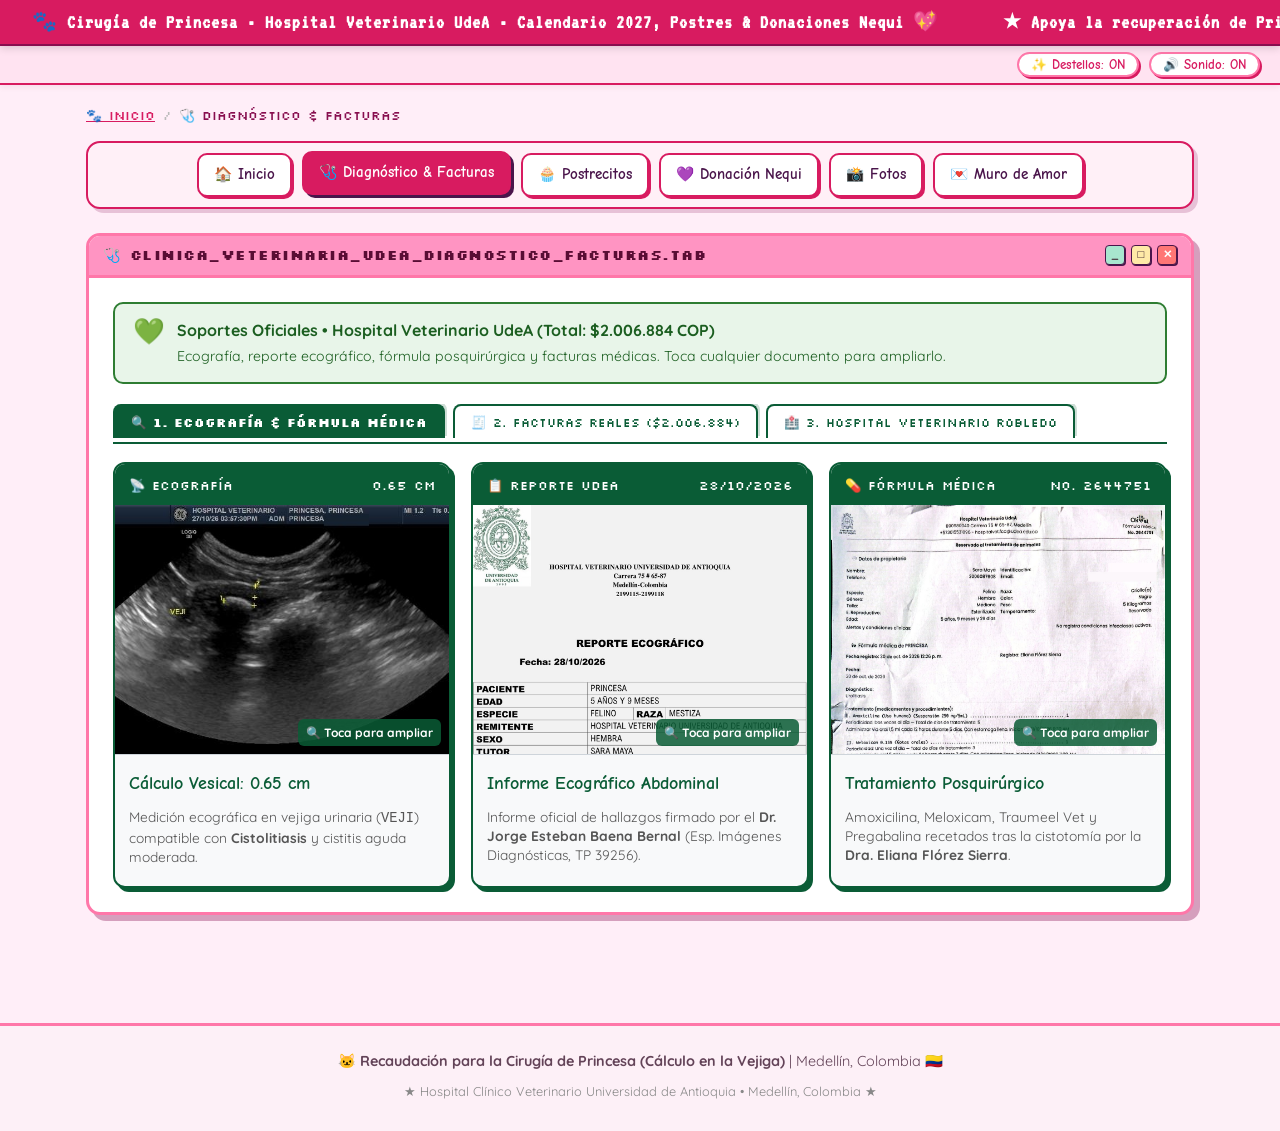
==== commit bc0191d3: "Pausar visibilidad de mercancía y priorizar venta activa de postrecitos caseros" ====
--- a/clinica.html
+++ b/clinica.html
@@ -53,11 +53,13 @@
     <nav class="retro-tabs-nav" aria-label="Secciones">
       <a href="index.html" class="retro-tab-link"><span>🏠</span> Inicio</a>
       <a href="clinica.html" class="retro-tab-link active"><span>🩺</span> Diagnóstico & Facturas</a>
-      <a href="mercancia.html" class="retro-tab-link"><span>🎨</span> Mercancía & Calendario</a>
       <a href="postres.html" class="retro-tab-link"><span>🧁</span> Postrecitos</a>
       <a href="donaciones.html" class="retro-tab-link"><span>💜</span> Donación Nequi</a>
       <a href="index.html#galeria" class="retro-tab-link"><span>📸</span> Fotos</a>
       <a href="index.html#muro" class="retro-tab-link"><span>💌</span> Muro de Amor</a>
+      <!-- Pestaña de Merch guardada para reactivar en el lanzamiento de mercancía:
+      <a href="mercancia.html" class="retro-tab-link"><span>🎨</span> Mercancía & Calendario</a>
+      -->
     </nav>
     <section class="retro-window" id="clinica">
       <div class="retro-window-header">
--- a/css/style.css
+++ b/css/style.css
@@ -314,6 +314,68 @@
   border-right: 2px dashed #d6a2e8;
   box-shadow: 0 1px 3px rgba(0,0,0,0.1);
   z-index: 5;
+}
+
+/* Contenedor relativo para la foto de Princesa y las mini muestras alrededor */
+.polaroid-wrapper {
+  position: relative;
+  display: inline-block;
+  margin: 14px auto 10px auto;
+}
+
+.hero-mini-sample {
+  position: absolute;
+  z-index: 8;
+  display: block;
+  text-decoration: none;
+  background: #ffffff;
+  padding: 4px;
+  border-radius: 8px;
+  border: 2.5px solid var(--pink-dark);
+  box-shadow: 2px 4px 10px rgba(136, 14, 79, 0.28);
+  transition: transform 0.25s cubic-bezier(0.175, 0.885, 0.32, 1.275), box-shadow 0.25s ease;
+  cursor: pointer;
+}
+
+.hero-mini-sample img {
+  display: block;
+  width: 76px;
+  height: 76px;
+  object-fit: cover;
+  border-radius: 5px;
+}
+
+.hero-mini-sample:hover {
+  transform: scale(1.28) rotate(0deg) !important;
+  z-index: 50;
+  box-shadow: 0 8px 18px rgba(216, 27, 96, 0.45);
+  border-color: #d81b60;
+  background: #fff9fc;
+}
+
+/* Posiciones asimétricas y orgánicas estilo scrapbook (desktop) */
+.sample-tl {
+  top: -8px;
+  left: -36px;
+  transform: rotate(-12deg);
+}
+
+.sample-tr {
+  top: -24px;
+  right: -16px;
+  transform: rotate(9deg);
+}
+
+.sample-bl {
+  bottom: -14px;
+  left: -20px;
+  transform: rotate(6deg);
+}
+
+.sample-br {
+  bottom: 14px;
+  right: -38px;
+  transform: rotate(-13deg);
 }
 
 .hero-cat-img {
@@ -3068,6 +3130,45 @@
     margin-top: 6px;
   }
 
+  /* Mini muestras de productos en móvil - alejadas de la foto principal */
+  .polaroid-wrapper {
+    margin: 26px auto 24px auto;
+  }
+
+  .hero-cat-img {
+    max-width: 146px;
+  }
+
+  .hero-mini-sample img {
+    width: 52px;
+    height: 52px;
+  }
+
+  /* Asimétricas y alejadas del centro en móvil */
+  .sample-tl {
+    top: -16px;
+    left: -38px;
+    transform: rotate(-13deg);
+  }
+
+  .sample-tr {
+    top: -26px;
+    right: -26px;
+    transform: rotate(11deg);
+  }
+
+  .sample-bl {
+    bottom: -18px;
+    left: -30px;
+    transform: rotate(8deg);
+  }
+
+  .sample-br {
+    bottom: -6px;
+    right: -36px;
+    transform: rotate(-14deg);
+  }
+
   .hero-info {
     gap: 10px;
   }
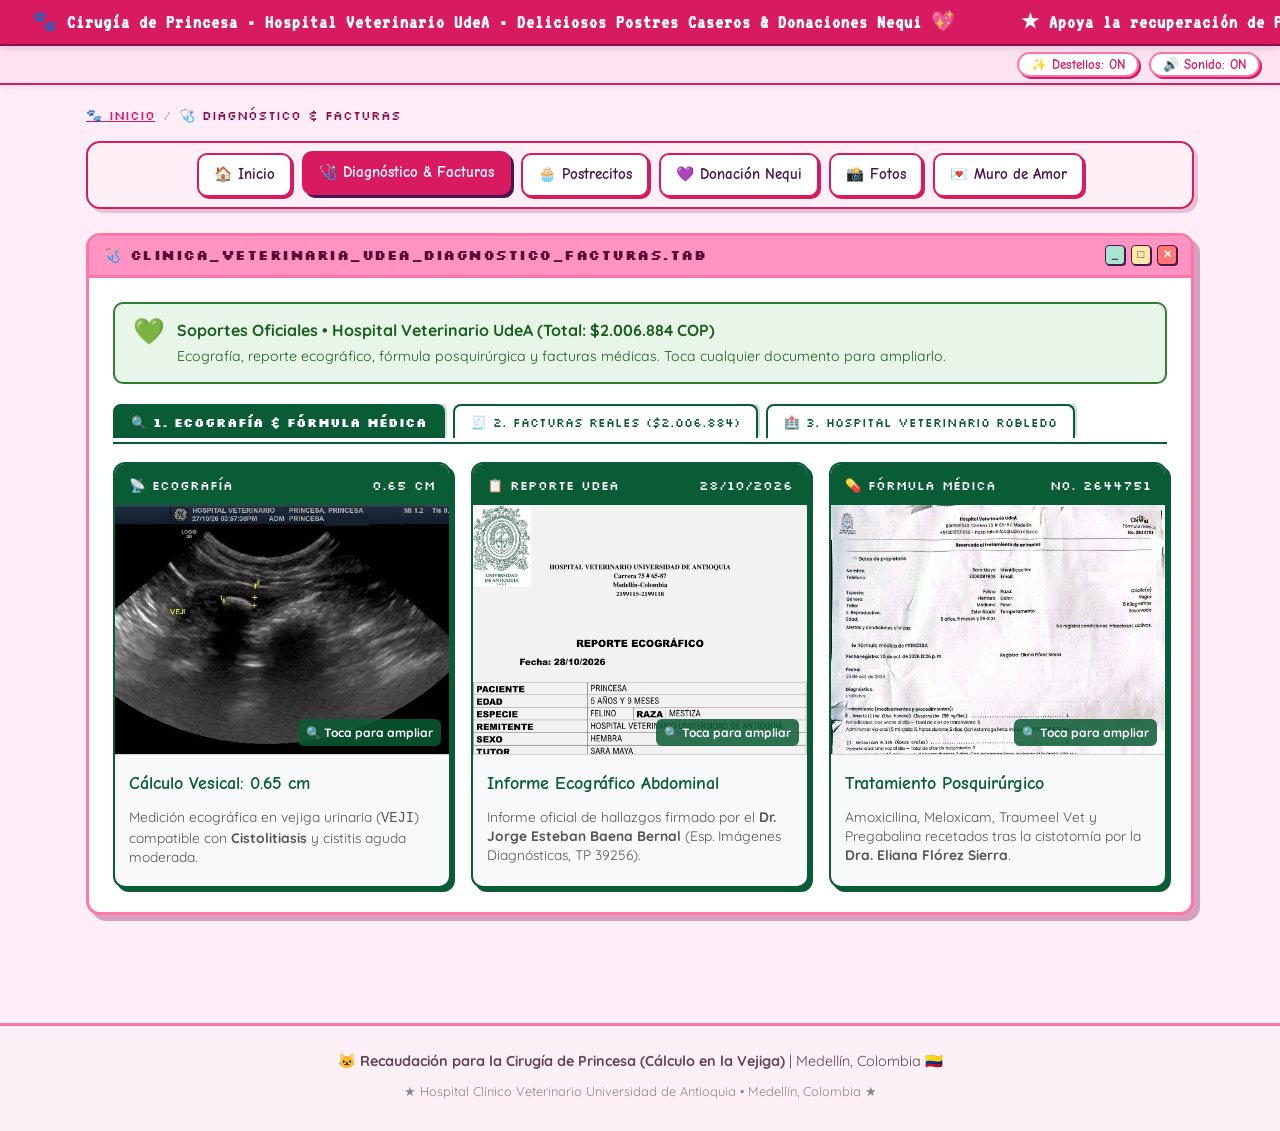
==== commit 0da81680: "Priorizar venta de postrecitos: ocultar mercancia/calendario, actualizar fecha de entrega al 30 nov " ====
--- a/clinica.html
+++ b/clinica.html
@@ -19,10 +19,10 @@
        ======================================================================== -->
   <div class="top-marquee-bar">
     <div class="top-marquee-content">
-      <span>🐾 Cirugía de Princesa • Hospital Veterinario UdeA • Calendario 2027, Postres & Donaciones Nequi 💖</span>
+      <span>🐾 Cirugía de Princesa • Hospital Veterinario UdeA • Deliciosos Postres Caseros & Donaciones Nequi 💖</span>
       <span>★ Apoya la recuperación de Princesa • Conoce su diagnóstico y facturas médicas 🐾</span>
       <!-- Loop -->
-      <span>🐾 Cirugía de Princesa • Hospital Veterinario UdeA • Calendario 2027, Postres & Donaciones Nequi 💖</span>
+      <span>🐾 Cirugía de Princesa • Hospital Veterinario UdeA • Deliciosos Postres Caseros & Donaciones Nequi 💖</span>
       <span>★ Apoya la recuperación de Princesa • Conoce su diagnóstico y facturas médicas 🐾</span>
     </div>
   </div>
